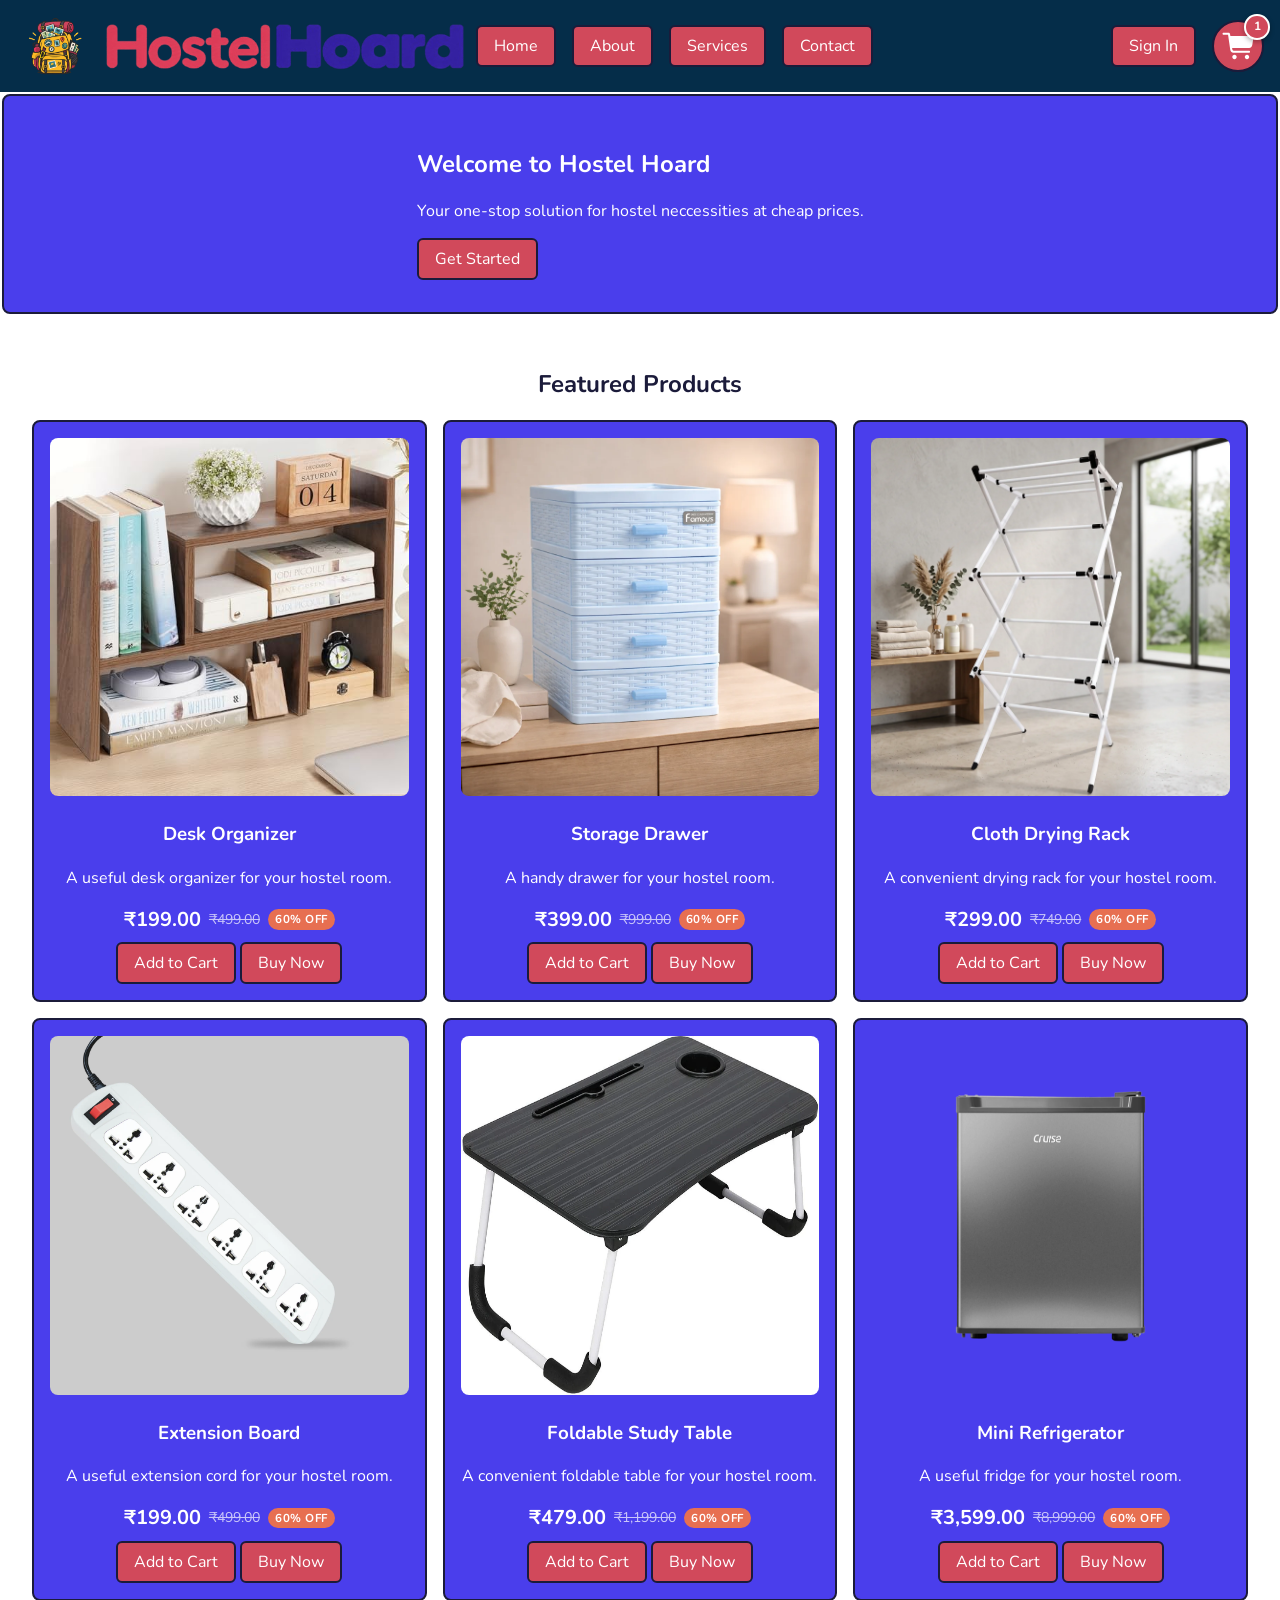
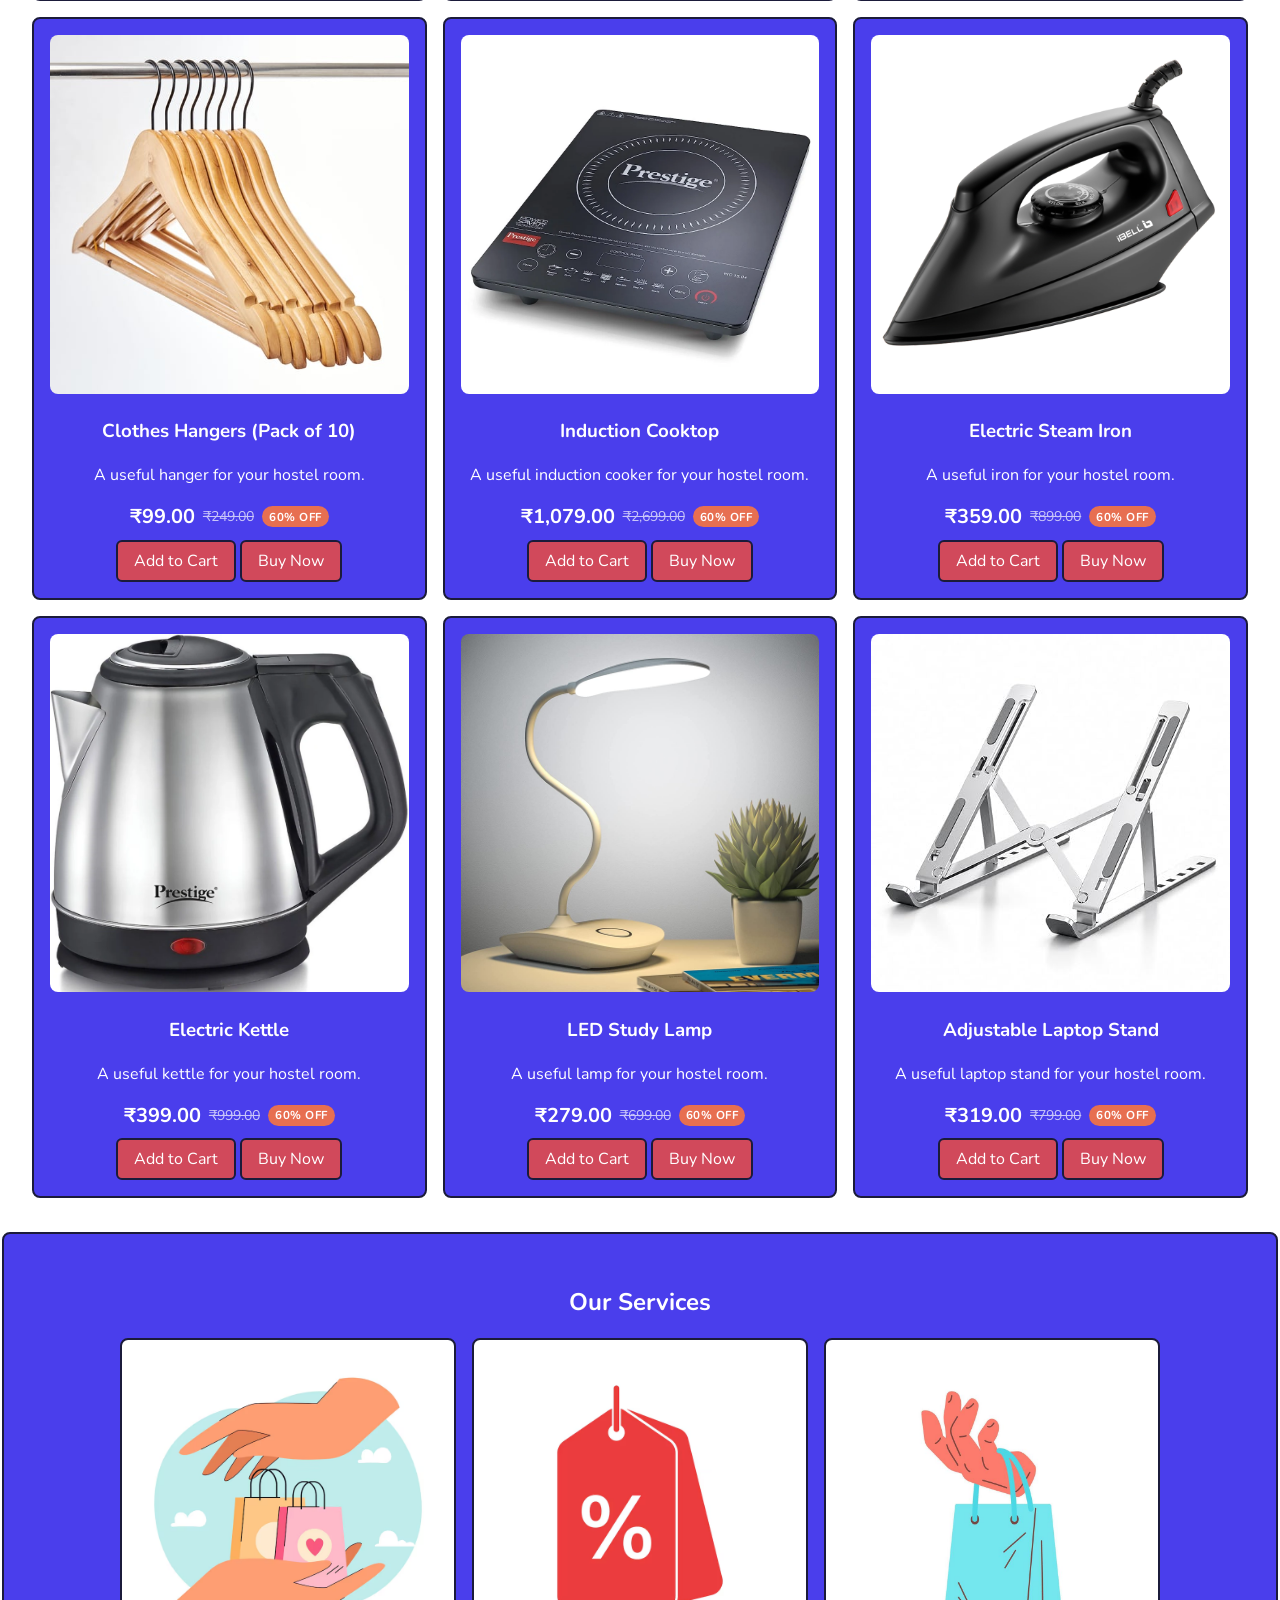
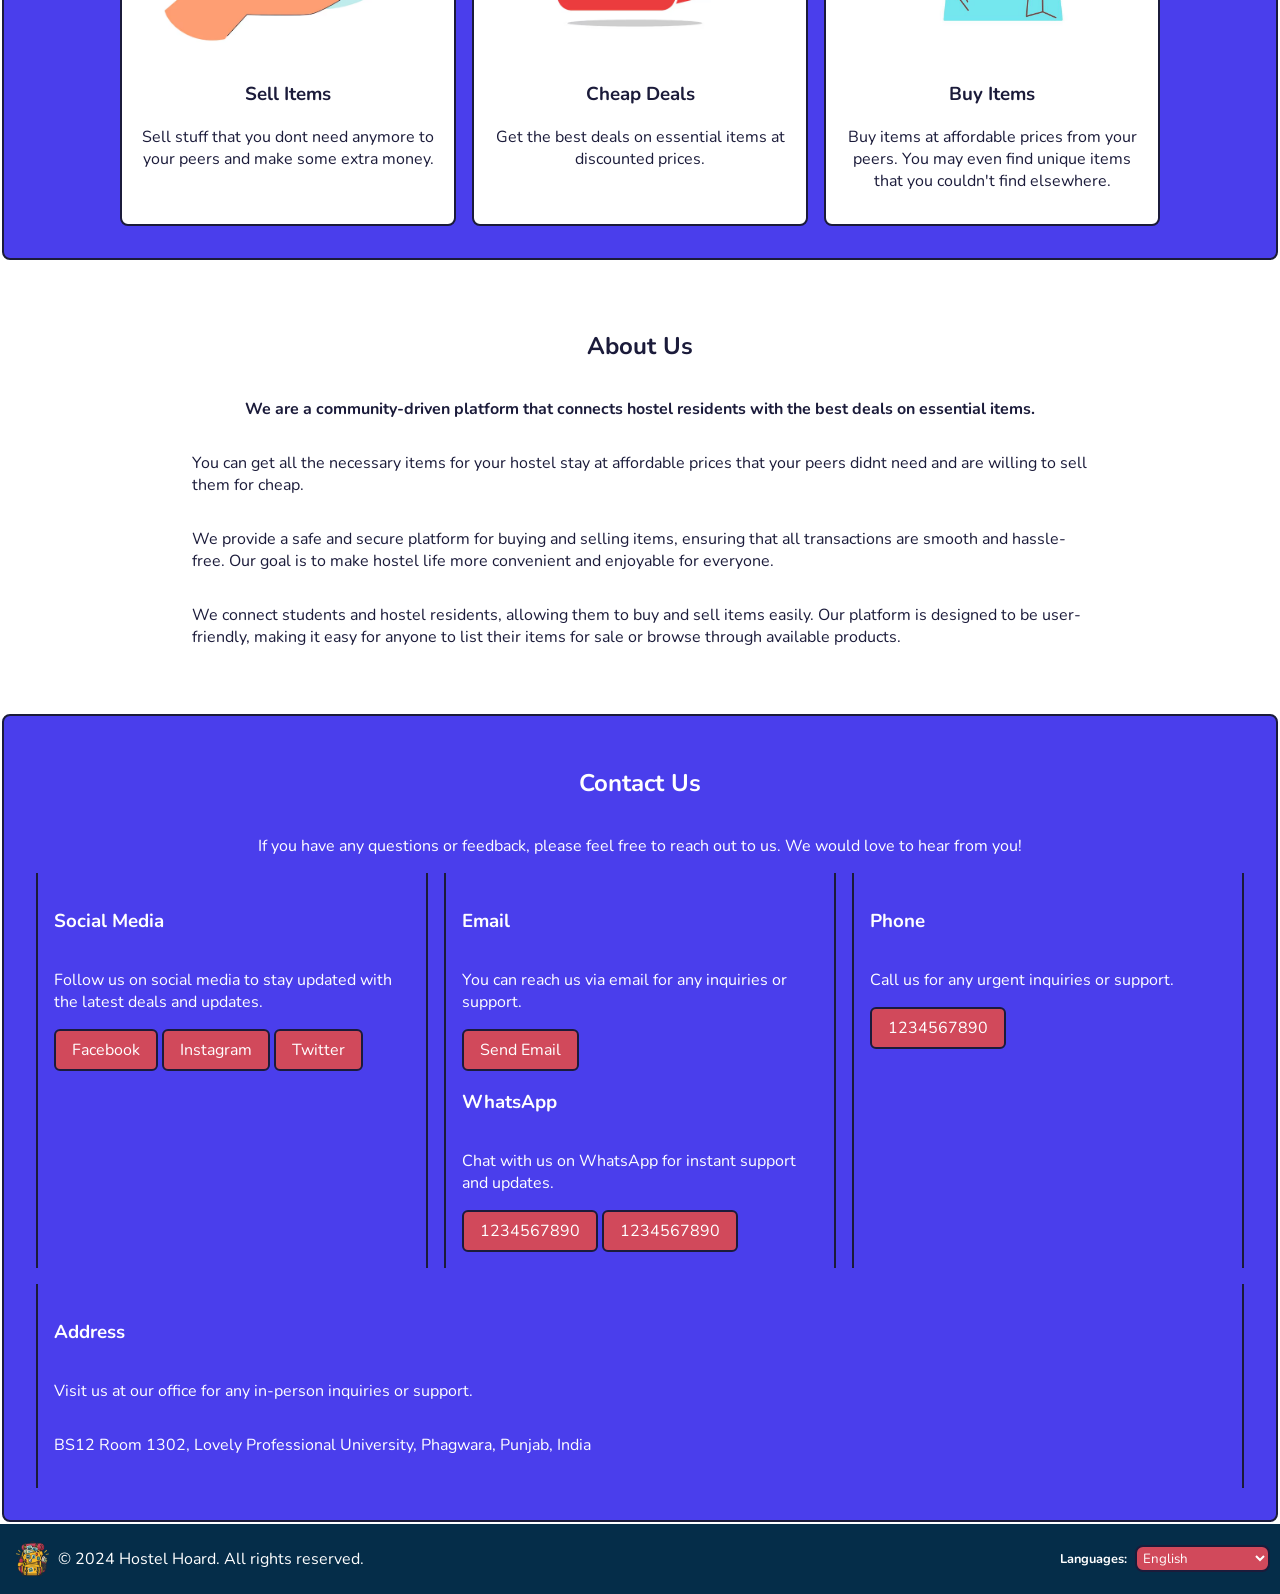
==== index.html @ 4ddfd03c "Rename main.html to index.html and update references" ====
<!DOCTYPE html>
<html lang="en">

<head>
    <meta charset="UTF-8">
    <meta name="viewport" content="width=device-width, initial-scale=1.0">
    <title>Hostel Hoard</title>
    <link rel="stylesheet" href="style.css">
    <link rel="icon" type="image/x-icon" href="favicon.ico?v=2">
    <link rel="shortcut icon" type="image/x-icon" href="favicon.ico?v=2">
    <link rel="icon" type="image/png" sizes="64x64" href="images/favicon.png?v=2">
    <link rel="icon" type="image/png" href="images/logo.png?v=2">
    <script src="script.js" defer></script>
    <link rel="preconnect" href="https://fonts.googleapis.com">
    <link rel="preconnect" href="https://fonts.gstatic.com" crossorigin>
    <link
        href="https://fonts.googleapis.com/css2?family=Fredoka:wght@300..700&family=Nunito:ital,wght@0,200..1000;1,200..1000&display=swap"
        rel="stylesheet">

</head>

<body>
    <a href="#main-content" class="skip-link">Skip to main content</a>
    <header role="banner">
        <nav class="navbar" aria-label="Main Navigation">
            <div class="logo">
                <img id="logo-img" src="images/logo.png" alt="Hostel Hoard Logo">
                <img id="logo-name" src="images/logo-name2.png" alt="Hostel Hoard">
            </div>
            <ul class="nav-links">
                <li><a href="#home" data-i18n="nav_home">Home</a></li>
                <li><a href="#about" data-i18n="nav_about">About</a></li>
                <li><a href="#services" data-i18n="nav_services">Services</a></li>
                <li><a href="#contact" data-i18n="nav_contact">Contact</a></li>
            </ul>
            <div class="nav-buttons">
                <a href="signin.html" class="btn" id="sign-in-btn" role="button" data-i18n="sign_in">Sign In</a>
                <div class="cart-wrapper" id="cart-wrapper">
                    <a href="#" class="btn" id="cart-btn" role="button" aria-label="Open Shopping Cart" aria-haspopup="dialog" aria-expanded="false">
                        <img id="cart1" class="cart-image" src="images/cart.svg" alt="cart">
                    </a>
                    <span class="cart-badge" id="cart-badge" aria-live="polite">0</span>
                    <div class="cart-dropdown" id="cart-dropdown" role="dialog" aria-label="Shopping Cart" aria-modal="false">
                        <div class="cart-dropdown-header">
                            <div class="cart-header-title">
                                <span>🛒</span>
                                <h3 data-i18n="your_cart">Your Cart</h3>
                                <span class="cart-count-pill" id="cart-count-pill">0 items</span>
                            </div>
                            <button type="button" class="cart-close-btn" id="cart-close-btn" aria-label="Close cart">&times;</button>
                        </div>
                        <div class="cart-dropdown-body" id="cart-dropdown-body">
                            <!-- Items inserted dynamically by script.js -->
                        </div>
                        <div class="cart-dropdown-footer" id="cart-dropdown-footer">
                            <div class="cart-subtotal-row">
                                <span>Subtotal:</span>
                                <span class="cart-subtotal-amount" id="cart-subtotal">&#8377;0.00</span>
                            </div>
                            <div class="cart-dropdown-actions">
                                <button type="button" class="cart-action-btn cart-checkout-btn" id="cart-checkout-btn" data-i18n="checkout">Checkout</button>
                                <button type="button" class="cart-action-btn cart-clear-btn" id="cart-clear-btn" data-i18n="clear_cart">Clear Cart</button>
                            </div>
                        </div>
                    </div>
                </div>
                <a href="#" class="btn" id="burger-btn" role="button" aria-label="Toggle navigation menu" aria-expanded="false" aria-controls="mobile-menu"><img src="images/hamburger-menu.svg"
                        alt="menu"></a>
            </div>
        </nav>
        <div class="mobile-menu" id="mobile-menu" aria-hidden="true">
            <ul class="mobile-nav-links">
                <li><a href="#home" class="btn" data-i18n="nav_home">Home</a></li>
                <li><a href="#about" class="btn" data-i18n="nav_about">About</a></li>
                <li><a href="#services" class="btn" data-i18n="nav_services">Services</a></li>
                <li><a href="#contact" class="btn" data-i18n="nav_contact">Contact</a></li>
            </ul>
            <img class="mobile-menu-logo" id="mobile-menu-logo" src="images/logo-name.png" alt="Hostel Hoard">
        </div>
    </header>
    <div class="menu-backdrop" id="menu-backdrop" aria-hidden="true"></div>
    <main id="main-content">
    <section class="home" id="home">
        <div class="home-content">
            <h1 data-i18n="hero_title">Welcome to Hostel Hoard</h1>
            <p data-i18n="hero_desc">Your one-stop solution for hostel neccessities at cheap prices.</p>
            <a href="#products" class="btn" role="button" data-i18n="get_started">Get Started</a>
        </div>
    </section>
    <section class="products" id="products">
        <h2 data-i18n="featured_products">Featured Products</h2>
        <div class="product-cards">
            <div class="card">
                <div class="product-condition">
                    <div class="condition-rating">
                        <span>★</span>
                        <span>★</span>
                        <span>★</span>
                        <span>★</span>
                        <span>★</span>
                    </div>
                    <p class="condition-label">Product Condition</p>
                </div>
                <img src="images/desk-organizer.jpg" alt="Desk Organizer">
                <h3 class="product-name">Desk Organizer</h3>
                <p class="product-description truncate">A useful desk organizer for your hostel room.</p>
                <p class="price"><span class="resale-price">&#8377;199.00</span> <span class="original-price">&#8377;499.00</span> <span class="discount-badge">60% OFF</span></p>
                <a href="#" class="btn" role="button">Add to Cart</a>
                <a href="#" class="btn" role="button">Buy Now</a>
            </div>
            <div class="card">
                <div class="product-condition">
                    <div class="condition-rating">
                        <span>★</span>
                        <span>★</span>
                        <span>★</span>
                        <span>★</span>
                        <span>★</span>
                    </div>
                    <p class="condition-label">Product Condition</p>
                </div>
                <img src="images/drawer.webp" alt="Storage Drawer">
                <h3 class="product-name">Storage Drawer</h3>
                <p class="product-description truncate">A handy drawer for your hostel room.</p>
                <p class="price"><span class="resale-price">&#8377;399.00</span> <span class="original-price">&#8377;999.00</span> <span class="discount-badge">60% OFF</span></p>
                <a href="#" class="btn" role="button">Add to Cart</a>
                <a href="#" class="btn" role="button">Buy Now</a>
            </div>
            <div class="card">
                <div class="product-condition">
                    <div class="condition-rating">
                        <span>★</span>
                        <span>★</span>
                        <span>★</span>
                        <span>★</span>
                        <span>★</span>
                    </div>
                    <p class="condition-label">Product Condition</p>
                </div>
                <img src="images/drying-rack.webp" alt="Cloth Drying Rack">
                <h3 class="product-name">Cloth Drying Rack</h3>
                <p class="product-description truncate">A convenient drying rack for your hostel room.</p>
                <p class="price"><span class="resale-price">&#8377;299.00</span> <span class="original-price">&#8377;749.00</span> <span class="discount-badge">60% OFF</span></p>
                <a href="#" class="btn" role="button">Add to Cart</a>
                <a href="#" class="btn" role="button">Buy Now</a>
            </div>
            <div class="card">
                <div class="product-condition">
                    <div class="condition-rating">
                        <span>★</span>
                        <span>★</span>
                        <span>★</span>
                        <span>★</span>
                        <span>★</span>
                    </div>
                    <p class="condition-label">Product Condition</p>
                </div>
                <img src="images/extension.webp" alt="Extension Board">
                <h3 class="product-name">Extension Board</h3>
                <p class="product-description truncate">A useful extension cord for your hostel room.</p>
                <p class="price"><span class="resale-price">&#8377;199.00</span> <span class="original-price">&#8377;499.00</span> <span class="discount-badge">60% OFF</span></p>
                <a href="#" class="btn" role="button">Add to Cart</a>
                <a href="#" class="btn" role="button">Buy Now</a>
            </div>
            <div class="card">
                <div class="product-condition">
                    <div class="condition-rating">
                        <span>★</span>
                        <span>★</span>
                        <span>★</span>
                        <span>★</span>
                        <span>★</span>
                    </div>
                    <p class="condition-label">Product Condition</p>
                </div>
                <img src="images/foldable-table.webp" alt="Foldable Study Table">
                <h3 class="product-name">Foldable Study Table</h3>
                <p class="product-description truncate">A convenient foldable table for your hostel room.</p>
                <p class="price"><span class="resale-price">&#8377;479.00</span> <span class="original-price">&#8377;1,199.00</span> <span class="discount-badge">60% OFF</span></p>
                <a href="#" class="btn" role="button">Add to Cart</a>
                <a href="#" class="btn" role="button">Buy Now</a>
            </div>
            <div class="card">
                <div class="product-condition">
                    <div class="condition-rating">
                        <span>★</span>
                        <span>★</span>
                        <span>★</span>
                        <span>★</span>
                        <span>★</span>
                    </div>
                    <p class="condition-label">Product Condition</p>
                </div>
                <img src="images/fridge.webp" alt="Mini Refrigerator">
                <h3 class="product-name">Mini Refrigerator</h3>
                <p class="product-description truncate">A useful fridge for your hostel room.</p>
                <p class="price"><span class="resale-price">&#8377;3,599.00</span> <span class="original-price">&#8377;8,999.00</span> <span class="discount-badge">60% OFF</span></p>
                <a href="#" class="btn" role="button">Add to Cart</a>
                <a href="#" class="btn" role="button">Buy Now</a>
            </div>
            <div class="card">
                <div class="product-condition">
                    <div class="condition-rating">
                        <span>★</span>
                        <span>★</span>
                        <span>★</span>
                        <span>★</span>
                        <span>★</span>
                    </div>
                    <p class="condition-label">Product Condition</p>
                </div>
                <img src="images/hanger.jpg" alt="Clothes Hangers">
                <h3 class="product-name">Clothes Hangers (Pack of 10)</h3>
                <p class="product-description truncate">A useful hanger for your hostel room.</p>
                <p class="price"><span class="resale-price">&#8377;99.00</span> <span class="original-price">&#8377;249.00</span> <span class="discount-badge">60% OFF</span></p>
                <a href="#" class="btn" role="button">Add to Cart</a>
                <a href="#" class="btn" role="button">Buy Now</a>
            </div>
            <div class="card">
                <div class="product-condition">
                    <div class="condition-rating">
                        <span>★</span>
                        <span>★</span>
                        <span>★</span>
                        <span>★</span>
                        <span>★</span>
                    </div>
                    <p class="condition-label">Product Condition</p>
                </div>
                <img src="images/induction.webp" alt="Induction Cooktop">
                <h3 class="product-name">Induction Cooktop</h3>
                <p class="product-description truncate">A useful induction cooker for your hostel room.</p>
                <p class="price"><span class="resale-price">&#8377;1,079.00</span> <span class="original-price">&#8377;2,699.00</span> <span class="discount-badge">60% OFF</span></p>
                <a href="#" class="btn" role="button">Add to Cart</a>
                <a href="#" class="btn" role="button">Buy Now</a>
            </div>
            <div class="card">
                <div class="product-condition">
                    <div class="condition-rating">
                        <span>★</span>
                        <span>★</span>
                        <span>★</span>
                        <span>★</span>
                        <span>★</span>
                    </div>
                    <p class="condition-label">Product Condition</p>
                </div>
                <img src="images/iron.jpg" alt="Electric Steam Iron">
                <h3 class="product-name">Electric Steam Iron</h3>
                <p class="product-description truncate">A useful iron for your hostel room.</p>
                <p class="price"><span class="resale-price">&#8377;359.00</span> <span class="original-price">&#8377;899.00</span> <span class="discount-badge">60% OFF</span></p>
                <a href="#" class="btn" role="button">Add to Cart</a>
                <a href="#" class="btn" role="button">Buy Now</a>
            </div>
            <div class="card">
                <div class="product-condition">
                    <div class="condition-rating">
                        <span>★</span>
                        <span>★</span>
                        <span>★</span>
                        <span>★</span>
                        <span>★</span>
                    </div>
                    <p class="condition-label">Product Condition</p>
                </div>
                <img src="images/kettle.webp" alt="Electric Kettle">
                <h3 class="product-name">Electric Kettle</h3>
                <p class="product-description truncate">A useful kettle for your hostel room.</p>
                <p class="price"><span class="resale-price">&#8377;399.00</span> <span class="original-price">&#8377;999.00</span> <span class="discount-badge">60% OFF</span></p>
                <a href="#" class="btn" role="button">Add to Cart</a>
                <a href="#" class="btn" role="button">Buy Now</a>
            </div>
            <div class="card">
                <div class="product-condition">
                    <div class="condition-rating">
                        <span>★</span>
                        <span>★</span>
                        <span>★</span>
                        <span>★</span>
                        <span>★</span>
                    </div>
                    <p class="condition-label">Product Condition</p>
                </div>
                <img src="images/lamp.jpg" alt="LED Study Lamp">
                <h3 class="product-name">LED Study Lamp</h3>
                <p class="product-description truncate">A useful lamp for your hostel room.</p>
                <p class="price"><span class="resale-price">&#8377;279.00</span> <span class="original-price">&#8377;699.00</span> <span class="discount-badge">60% OFF</span></p>
                <a href="#" class="btn" role="button">Add to Cart</a>
                <a href="#" class="btn" role="button">Buy Now</a>
            </div>
            <div class="card">
                <div class="product-condition">
                    <div class="condition-rating">
                        <span>★</span>
                        <span>★</span>
                        <span>★</span>
                        <span>★</span>
                        <span>★</span>
                    </div>
                    <p class="condition-label">Product Condition</p>
                </div>
                <img src="images/laptop-stand.jpg" alt="Adjustable Laptop Stand">
                <h3 class="product-name">Adjustable Laptop Stand</h3>
                <p class="product-description truncate">A useful laptop stand for your hostel room.</p>
                <p class="price"><span class="resale-price">&#8377;319.00</span> <span class="original-price">&#8377;799.00</span> <span class="discount-badge">60% OFF</span></p>
                <a href="#" class="btn" role="button">Add to Cart</a>
                <a href="#" class="btn" role="button">Buy Now</a>
            </div>
        </div>
    </section>
    <section class="services" id="services">
        <h2 data-i18n="services">Our Services</h2>
        <div class="service-cards">
            <div class="card">
                <img src="images/sell.avif" alt="Sell items">
                <h3>Sell Items</h3>
                <p>Sell stuff that you dont need anymore to your peers and make some extra money.</p>
            </div>
            <div class="card">
                <img src="images/discount.avif" alt="Discounted deals">
                <h3>Cheap Deals</h3>
                <p>Get the best deals on essential items at discounted prices.</p>
            </div>
            <div class="card">
                <img src="images/buy.jpg" alt="Buy items">
                <h3>Buy Items</h3>
                <p>Buy items at affordable prices from your peers. You may even find unique items that you couldn't find
                    elsewhere.</p>
            </div>
        </div>
    </section>
    <section class="about" id="about">
        <h2 data-i18n="about_us">About Us</h2>
        <p>We are a community-driven platform that connects hostel residents with the best deals on essential items.</p>
        <p>You can get all the necessary items for your hostel stay at affordable prices that your peers didnt need and
            are willing to sell them for cheap.</p>
        <p>
            We provide a safe and secure platform for buying and selling items, ensuring that all transactions are
            smooth and hassle-free. Our goal is to make hostel life more convenient and enjoyable for everyone.
        </p>
        <p>
            We connect students and hostel residents, allowing them to buy and sell items easily. Our platform is
            designed to be user-friendly, making it easy for anyone to list their items for sale or browse through
            available products.
        </p>
    </section>

    <section class="contact" id="contact">
        <h2 data-i18n="contact_us">Contact Us</h2>
        <p>If you have any questions or feedback, please feel free to reach out to us. We would love to hear from you!
        </p>
        <div class="contact-info">
            <div class="contact-card" id="social-media">
                <h3>Social Media</h3>
                <p>Follow us on social media to stay updated with the latest deals and updates.</p>
                <div>
                    <a href="#" class="btn" role="button" aria-label="Visit Facebook">Facebook</a>
                    <a href="#" class="btn" role="button" aria-label="Visit Instagram">Instagram</a>
                    <a href="#" class="btn" role="button" aria-label="Visit Twitter">Twitter</a>
                </div>

            </div>
            <div class="contact-card" id="email-whatsapp">
                <h3>Email</h3>
                <p>You can reach us via email for any inquiries or support.</p>
                <div>
                    <a href="mailto:info@hostelhoard.com" class="btn" role="button" aria-label="Send email to info@hostelhoard.com">Send Email</a>
                </div>

                <h3>WhatsApp</h3>
                <p>Chat with us on WhatsApp for instant support and updates.</p>
                <div>
                    <a href="https://wa.me/1234567890" class="btn" role="button" aria-label="WhatsApp contact 1">1234567890</a>
                    <a href="https://wa.me/1234567890" class="btn" role="button" aria-label="WhatsApp contact 2">1234567890</a>
                </div>

            </div>
            <div class="contact-card" id="phone">
                <h3>Phone</h3>
                <p>Call us for any urgent inquiries or support.</p>
                <div>
                    <a href="tel:1234567890" class="btn" role="button" aria-label="Call 1234567890">1234567890</a>
                </div>

            </div>
            <div class="contact-card" id="address">
                <h3 data-i18n="address">Address</h3>
                <p>Visit us at our office for any in-person inquiries or support.</p>
                <p>BS12 Room 1302, Lovely Professional University, Phagwara, Punjab, India</p>
            </div>
        </div>

    </section>
    </main>
    <footer role="contentinfo">
        <div class="logo">
            <img id="logo-img" src="images/logo.png" alt="Hostel Hoard Logo">
        </div>
        <p data-i18n="rights_reserved">&copy; 2024 Hostel Hoard. All rights reserved.</p>
        <div class="language-selector">
            <label for="lang-select" class="language-lable" data-i18n="lang_label">Languages:</label>
            <select id="lang-select" class="language-selector" aria-label="Select Language" onchange="changeLanguage(this.value)">
                <option value="en" selected>English</option>
                <option value="es">Español (Spanish)</option>
                <option value="fr">Français (French)</option>
                <option value="de">Deutsch (German)</option>
                <option value="hi">हिन्दी (Hindi)</option>
                <option value="zh">中文 (Chinese)</option>
                <option value="ar">العربية (Arabic)</option>
            </select>
        </div>
    </footer>
</body>

</html>
---- style.css ----
:root {
    --primary-color: #052D49;
    --secondary-color: #4a3eec;
    --success-color: #3624a8;
    --danger-color: #D1495B;
    --danger-hover-color: #bc2552;
    --warning-color: #F4A261;
    --info-color: #FFFFFF;
    --light-color: #FFFFFF;
    --text-hover-color: rgb(236, 198, 198);
    --dark-color: #1B1B3A;
    /*     --info-color: #FFF4D6; */
}

* {
    font-family: 'Nunito', 'Fredoka', Arial, sans-serif;
}

html {
    scroll-behavior: smooth;
    scroll-padding-top: 85px;
}

html,
body {
    margin: 0;
    padding: 0;
    font-family: Arial, sans-serif;
    background-color: var(--light-color);
    color: var(--dark-color);
    box-sizing: border-box;
}

header {
    display: flex;
    flex-direction: column;
    background-color: var(--primary-color);
    color: var(--dark-color);
    padding: 1rem;
    text-align: center;
    position: sticky;
    top: 0;
    z-index: 500;
}

.mobile-menu {
    position: absolute;
    top: 100%;
    left: 0;
    width: 100%;
    box-sizing: border-box;
    display: flex;
    flex-direction: column;
    align-items: center;
    justify-content: center;
    background-color: var(--primary-color);
    color: var(--light-color);
    padding: 0 1.5rem;
    max-height: 0;
    opacity: 0;
    visibility: hidden;
    overflow: hidden;
    box-shadow: 0 16px 32px rgba(0, 0, 0, 0.45);
    border-bottom: 3px solid var(--secondary-color);
    border-top: 1px solid rgba(255, 255, 255, 0.1);
    transition: max-height 0.35s cubic-bezier(0.16, 1, 0.3, 1),
        opacity 0.3s ease,
        padding 0.3s ease,
        visibility 0.35s ease;
    z-index: 550;
}

.mobile-menu.active {
    max-height: 85vh;
    opacity: 1;
    visibility: visible;
    padding: 1.5rem 1rem 2rem 1rem;
    overflow-y: auto;
}

.mobile-menu .mobile-nav-links {
    list-style: none;
    display: flex;
    flex-direction: column;
    gap: 0.85rem;
    align-items: center;
    justify-content: center;
    margin: 0;
    padding: 0;
    width: 100%;
    max-width: 320px;
}

.mobile-nav-links li {
    width: 100%;
    margin: 0;
    opacity: 0;
    transform: translateY(-8px);
    transition: opacity 0.25s ease, transform 0.25s ease;
}

.mobile-menu.active .mobile-nav-links li {
    opacity: 1;
    transform: translateY(0);
}

.mobile-menu.active .mobile-nav-links li:nth-child(1) {
    transition-delay: 0.05s;
}

.mobile-menu.active .mobile-nav-links li:nth-child(2) {
    transition-delay: 0.10s;
}

.mobile-menu.active .mobile-nav-links li:nth-child(3) {
    transition-delay: 0.15s;
}

.mobile-menu.active .mobile-nav-links li:nth-child(4) {
    transition-delay: 0.20s;
}

.mobile-nav-links .btn {
    display: block;
    width: 100%;
    text-align: center;
    font-size: 1.1rem;
    font-weight: 700;
    padding: 0.75rem 1rem;
    border-radius: 8px;
    box-sizing: border-box;
    box-shadow: 0 4px 10px rgba(0, 0, 0, 0.2);
    letter-spacing: 0.5px;
}

.mobile-nav-links .btn:hover,
.mobile-nav-links .btn:active {
    transform: scale(1.02);
    background-color: var(--danger-hover-color);
}

.mobile-menu .mobile-menu-logo,
.mobile-menu #mobile-logo-name {
    width: 14rem;
    max-width: 75%;
    height: auto;
    margin-top: 1.25rem;
    filter: drop-shadow(0 4px 8px rgba(0, 0, 0, 0.4));
    transition: transform 0.3s ease;
}

.mobile-menu .mobile-menu-logo:hover,
.mobile-menu #mobile-logo-name:hover {
    transform: scale(1.05);
}

.menu-backdrop {
    position: fixed;
    top: 0;
    left: 0;
    width: 100vw;
    height: 100vh;
    background-color: rgba(0, 0, 0, 0.5);
    backdrop-filter: blur(2px);
    -webkit-backdrop-filter: blur(2px);
    opacity: 0;
    visibility: hidden;
    transition: opacity 0.3s ease, visibility 0.3s ease;
    z-index: 490;
}

.menu-backdrop.active {
    opacity: 1;
    visibility: visible;
}

@media screen and (min-width: 1101px) {

    .mobile-menu,
    .menu-backdrop {
        display: none !important;
    }
}

.navbar {
    display: flex;
    justify-content: space-between;
    align-items: center;
    height: 60px;
}

.nav-links {
    flex: 1;
    list-style: none;
    display: flex;
    gap: 1rem;
    align-items: center;
    justify-content: center;
    margin: 0;
    padding: 0;
}

.nav-buttons {
    flex: 1;
    display: flex;
    gap: 1rem;
    align-items: center;
    justify-content: flex-end;
}

#cart-btn,
#profile-btn {
    display: flex;
    align-items: center;
    justify-content: center;
    padding: 0.5rem;
    border-radius: 50%;
    aspect-ratio: 1/1;
    overflow: hidden;
    position: relative;
}

#profile-btn:hover #profile-img {
    animation: profile-animation 1.5s cubic-bezier(1, -0.01, 0.75, 0.99);
}

#profile-btn:hover #profile-gif {
    animation: profile-animation-gif 1.5s cubic-bezier(1, -0.01, 0.75, 0.99);
}

#burger-btn {
    display: none;
}

#profile-gif {
    height: 1.2rem;
    aspect-ratio: 1/1;
    position: absolute;
    top: 21%;
    z-index: -1;
}


#cart-btn .cart-image,
#profile-btn #profile-img {
    height: 2rem;
    aspect-ratio: 1/1;
    filter: invert(97%) sepia(3%) saturate(12%) hue-rotate(54deg) brightness(103%) contrast(103%);

}

#cart-btn:hover .cart-image {
    animation: cart-speed 0.3s linear;

}

.logo {
    display: flex;
    align-items: center;
    flex: 1;
    height: 100%;
    justify-content: flex-start;
}

.logo img {
    width: auto;
    height: 100%;

}

#logo-name:hover,
#logo-img:hover {
    transform: scale(0.9);
    transition: transform 0.3s ease;
}

#logo-name:active,
#logo-img:active {
    border: 2px solid var(--dark-color);
    border-radius: 8px;
}

.nav-links a,
.btn {
    display: inline-block;
    text-decoration: none;
    color: var(--light-color);
    padding: 0.5rem 1rem;
    border-radius: 6px;
    border: 2px solid var(--dark-color);
    background-color: var(--danger-color);
    transition: transform 0.3s ease, background-color 0.3s ease;
}

.nav-links a:hover,
.btn:hover {
    background-color: var(--danger-hover-color);
    color: white;
    transform: scale(1.1);
    transition: transform 0.3s ease, background-color 0.3s ease;
}


section {
    display: flex;
    flex-direction: column;
    align-items: center;
    justify-content: center;
    padding: 2rem;
    background-color: var(--light-color);
}

section:nth-child(odd) {
    background-color: var(--secondary-color);
    margin: 2px;
    border-radius: 8px;
    border: 2px solid var(--dark-color);
}

section:nth-child(odd)>h1,
section:nth-child(odd)>h2,
section:nth-child(odd)>h3,
section:nth-child(odd)>h4,
section:nth-child(odd)>h5,
section:nth-child(odd)>h6 {
    color: var(--light-color);

}

section:nth-child(odd)>p {
    color: var(--info-color);
}

.home-content h1,
.home-content p {
    color: var(--info-color);
}

.home-content .btn {
    background-color: var(--danger-color);
    color: var(--info-color);
    border: 2px solid var(--dark-color);
}

.home-content .btn:hover {
    background-color: var(--danger-hover-color);
    color: rgb(236, 198, 198);
    transform: scale(0.9);
    transition: transform 0.3s ease;
}

.card {
    background-color: var(--light-color);
    border: 2px solid var(--dark-color);
    border-radius: 8px;
    padding: 1rem;
    text-align: center;
    transition: transform 0.3s ease;
    text-overflow: ellipsis;
    overflow: hidden;
}

.card:hover {
    transform: scale(1.05);
    overflow: visible;
    z-index: 200;
}

.card img {
    width: 100%;
    height: auto;
    aspect-ratio: 1/1;
    border-radius: 8px;
}

.truncate {
    display: -webkit-box;
    -webkit-line-clamp: 2;
    line-clamp: 2;
    -webkit-box-orient: vertical;
    overflow: hidden;
    line-height: 1.5em;
    max-height: calc(2 * 1.5em);
}

.product-name {
    text-overflow: ellipsis;
    overflow: hidden;
    text-wrap: nowrap;
}

.price {
    display: flex;
    align-items: center;
    justify-content: center;
    gap: 0.5rem;
    margin: 0.6rem 0;
    flex-wrap: wrap;
}

.resale-price {
    font-size: 1.25rem;
    font-weight: 700;
    color: inherit;
}

.original-price {
    font-size: 0.88rem;
    text-decoration: line-through;
    opacity: 0.7;
    color: inherit;
}

.discount-badge {
    background-color: #2a9d8f;
    color: #ffffff;
    font-size: 0.72rem;
    font-weight: 700;
    padding: 0.15rem 0.45rem;
    border-radius: 999px;
    letter-spacing: 0.5px;
    display: inline-block;
}

section:nth-child(even) .card .discount-badge {
    background-color: #e76f51;
    color: #ffffff;
}

.product-condition {
    display: none;
    flex-direction: column;
    align-items: center;
    justify-content: center;
    position: absolute;
    top: 0;
    z-index: -100;
    background-color: var(--secondary-color);
    width: 90%;
    padding: 0.8rem 0;
    border-radius: 8px;
    border: 2px solid var(--dark-color);
    margin: 0 auto;
}

.card:hover .product-condition {
    display: flex;
    box-shadow: 0px 0px 20px 5px white;
    top: -20%;
    z-index: 100;
    overflow: visible;
    transition: top 0.3s ease-in-out, z-index 0.3s ease-in-out;
}

.condition-rating {
    display: flex;
    gap: 0.2rem;
    width: 80%;
    text-align: center;
    background-color: var(--light-color);
    border-radius: 8px;
    border: 2px solid var(--dark-color);
    align-items: center;
    justify-content: center;
}

.condition-rating span {
    font-size: 1.2rem;
    color: var(--dark-color);
}

.condition-label {
    font-size: 0.8rem;
    color: var(--light-color);
    font-weight: bold;
}

section:nth-child(even) .card {
    background-color: var(--secondary-color);
    color: var(--info-color);
}

section:nth-child(odd) .card {
    background-color: var(--light-color);
    color: var(--dark-color);
}

section:nth-child(even) .btn {
    background-color: var(--danger-color);
    color: var(--info-color);
    border: 2px solid var(--dark-color);
}

section:nth-child(even) .btn:hover {
    background-color: var(--danger-hover-color);
    color: var(--text-hover-color);
    transform: scale(0.9);
    transition: transform 0.3s ease;
}

.product-cards {
    display: grid;
    grid-template-columns: repeat(auto-fit, minmax(300px, 1fr));
    gap: 1rem;
    width: 100%;
}

.service-cards {
    display: flex;
    flex-wrap: wrap;
    gap: 1rem;
}

.service-cards .card {
    flex: 1 1 200px;
    max-width: 300px;
}

.about {
    padding: 3rem 15vw;
    text-align: left;
    align-items: flex-start;
    justify-content: flex-start;
}

.about h2 {
    align-self: center;
}

.about p:nth-child(2) {
    align-self: center;
    font-weight: bold;
}

.contact-info {
    display: flex;
    flex-wrap: wrap;

    gap: 1rem;
    justify-content: center;
}

.contact-card {
    text-wrap: wrap;
    display: flex;
    flex-direction: column;
    flex: 1 1 300px;
    min-width: 300px;
    max-width: 100%;
    border-left: 2px solid var(--dark-color);
    border-right: 2px solid var(--dark-color);
    padding: 1rem;
}

.contact-card {
    color: var(--info-color);
}

.contact-card .btn {
    background-color: var(--danger-color);
    color: var(--info-color);
    border: 2px solid var(--dark-color);
}

.contact-card .btn:hover {
    background-color: var(--danger-hover-color);
    color: var(--text-hover-color);
    transform: scale(0.9);
    transition: transform 0.3s ease;
}

footer {
    display: flex;
    background-color: var(--primary-color);
    color: var(--info-color);
    padding: 0.5rem;
    text-align: center;
    align-items: center;
}

footer .logo {
    display: flex;
    align-items: center;
    justify-content: center;
    flex: 0 0 50px;
}

footer p {
    margin-right: auto;
}

footer .logo img {
    flex: 0 0 50px;
    width: 50px;
    height: auto;
}

.language-selector {

    display: flex;
    align-items: center;
    justify-content: center;
    border-radius: 10px;
    padding: 0.1rem;
    gap: 0.5rem;
    justify-self: end;
}

.language-selector select {
    background-color: var(--danger-color);
    color: var(--info-color);
    padding: 0.1rem;
    border-radius: 8px;
    border: 2px solid var(--dark-color);
}

.language-selector select:hover {
    background-color: var(--danger-hover-color);
}

.language-lable {
    font-size: 0.8rem;
    color: var(--info-color);
    font-weight: bold;
    justify-self: end;
}

/* authentication page */
.authentication-page {
    background-color: var(--primary-color);
    display: flex;
    height: 100dvh;
    width: 100%;
    justify-content: center;
    align-items: center;
}

.logo-display {
    box-sizing: border-box;
    display: flex;
    flex-direction: column;
    align-items: center;
    justify-content: center;
    padding: 2rem;
    margin: 2rem;
    flex: 1 1 200px;
}

.logo-display img:nth-child(1) {
    width: 80%;
    height: auto;
}

.logo-display img:nth-child(2) {
    width: 70%;
    height: auto;
}

.mascot-display {
    display: flex;
    position: relative;
    align-items: center;
    justify-content: center;
    padding: 1rem;
    margin: 1rem;
    flex: 1 1 200px;
    box-sizing: border-box;
}

.mascot-display #mascot {
    width: 80%;
    height: auto;
}

.mascot-eye {
    position: absolute;
    width: 6%;
    height: auto;
    z-index: 1000;
}

#left-eye {
    top: 33%;
    left: 41%;
}

#right-eye {
    top: 33%;
    right: 41%;
}

.authentication-menu {
    display: flex;
    box-sizing: border-box;
    flex-direction: column;
    align-items: center;
    justify-content: center;
    padding: 4rem 2rem;
    background-color: var(--light-color);
    z-index: 1000;
    transition: all 0.3s ease-in-out;
    flex: 1 1 200px;
    height: 70dvh;
    border-radius: 8px;
    border: 2px solid var(--dark-color);

}

.authentication {
    display: flex;
    flex-direction: column;
    background-color: var(--secondary-color);
    margin: 0.7rem;
    border-radius: 8px;
    align-items: center;
    width: 90%;
    padding: 0.7rem 1.2rem;
    color: white;
    flex: 1 1 80%;
}

.authentication form {
    width: 90%;
}

.authentication label,
.authentication input {
    display: block;
    width: 100%;
    margin: 0.7rem 0;
    border-radius: 4px;
}

.authentication input {
    height: 1.5rem;
}


.authentication button {
    margin-top: 0.5rem;
    background-color: var(--danger-color);
}



#signin {
    display: none;
}

.password-container {
    position: relative;
}

.password-container button {
    display: flex;
    align-items: center;
    justify-content: center;
    position: absolute;
    right: -8px;
    top: 61%;
    transform: translateY(-45%);
    cursor: pointer;
    padding: 0.5rem;
    border: none;
    height: 1.9rem;
    width: 2rem;
    border-radius: 4px;
    background-color: var(--danger-color);
}

.hide-password-img {
    height: 1.2rem;
    width: auto;
    filter: invert(97%) sepia(3%) saturate(12%) hue-rotate(54deg) brightness(103%) contrast(103%);
}

.password-container button:active {
    background-color: var(--dark-color);
}

.password-container button:hover {
    cursor: pointer;
    transform: translateY(-50%) scale(1.05);
    transition: transform 0.3s ease;
}

.toggle-panel {
    display: flex;
    gap: 1rem;
    width: 90%;
    align-items: flex-start;
    justify-content: space-between;
    position: relative;

}

.toggle-btn {
    padding: 0.5rem 0.5rem;

    box-sizing: border-box;
    position: absolute;
    background-color: var(--secondary-color);
    border-radius: 0 0 10px 10px;
    border: 2px solid var(--dark-color);
    border-top: none;
    color: white;
    text-decoration: none;
    transform: translateY(-40%);
    font-size: 1.5rem;
    z-index: -1;
    cursor: pointer;
}

.toggle-btn:hover {
    background-color: var(--dark-color);
}

#signup-toggle {
    left: 0;
    background-color: var(--secondary-color);
}

#signin-toggle {
    right: 0;

}

.profile-bar {
    box-sizing: border-box;
    display: flex;
    background-color: var(--secondary-color);
    color: white;
    height: 4rem;
    align-items: center;
    padding: 0.8rem;
    gap: 1rem;
    position: relative;
}

#current-profile {
    justify-self: start;
    margin-right: auto;
    text-decoration: none;
    color: var(--info-color);
    text-overflow: ellipsis;
    text-wrap: nowrap;
    overflow: hidden;
    white-space: nowrap;
    padding: 4px 6px;
    border: 2px solid var(--dark-color);
    border-radius: 8px;
    background-color: var(--danger-color);
}

#current-profile::after {
    content: "\25bc";
    display: inline;
    display: inline-block;
    margin-left: 0.35rem;
    transition: transform 0.2s ease;
}

#current-profile:hover::after {
    animation: bounce-down 0.6s ease-in-out 2;
}

#current-profile:hover {
    background-color: var(--danger-hover-color);
}

#sign-in-btn {
    text-wrap: nowrap;
    white-space: nowrap;
}

#profile-settings {
    display: flex;
    justify-content: center;
    align-items: center;
    justify-self: end;
    aspect-ratio: 1/1;
    background-color: var(--primary-color);
    padding: 0.5rem;
    border-radius: 50%;
    border: 2px solid var(--dark-color);
    cursor: pointer;
}



#profile-settings {
    display: flex;
    justify-content: center;
    align-items: center;
    justify-self: end;
    aspect-ratio: 1/1;
    background-color: var(--primary-color);
    padding: 0.5rem;
    border-radius: 50%;
    border: 2px solid var(--dark-color);
    cursor: pointer;
}

#profile-settings:hover {
    background-color: var(--danger-hover-color);
    transform: rotate(360deg) scale(1.1);
    transition: transform 0.6s ease;
}

#profile-settings img,
#profile-notification img {
    height: 1.3rem;
    width: auto;
    filter: invert(97%) sepia(3%) saturate(12%) hue-rotate(54deg) brightness(103%) contrast(103%);
}

#profile-notification {
    display: flex;
    justify-content: center;
    align-items: center;
    justify-self: end;
    aspect-ratio: 1/1;
    background-color: var(--danger-color);
    padding: 0.5rem;
    border-radius: 50%;
    border: 2px solid var(--dark-color);
}

#profile-notification:hover {
    background-color: var(--danger-hover-color);

    animation: jingle 0.6s linear 2;

}

#profile-language {
    justify-self: end;
}

#other-profile-info {
    box-sizing: border-box;
    display: flex;
    flex-direction: column;
    gap: 0.5rem;
    align-items: center;
    justify-content: center;
    padding: 0.5rem;
    border-radius: 8px;
    border: 2px solid var(--dark-color);
    background-color: var(--secondary-color);
    width: 90%;
    max-width: 500px;
    position: fixed;
    bottom: -100%;
    left: 50%;
    transform: translateX(-50%);
    color: var(--info-color);
    text-overflow: ellipsis;
    text-wrap: nowrap;
    overflow: hidden;
    transition: bottom 0.3s ease-in-out;
    z-index: 1000;
}

.bar-spacer {
    height: 5px;
    width: 20%;
    background-color: var(--danger-color);
    border-radius: 1000px;
}

.bar-spacer:hover {

    background-color: var(--danger-hover-color);
}

.username {
    justify-self: start;
    margin-left: 0.5rem;
    font-size: 1.3rem;
}

.sign-out-btn {
    padding: 0.3rem 0.5rem;
    border-radius: 8px;
    border: 2px solid var(--dark-color);
    background-color: var(--danger-color);
    color: var(--info-color);
    text-decoration: none;
}

.sign-out-btn:hover {
    background-color: var(--danger-hover-color);
    color: var(--text-hover-color);
}

.profile-image {
    width: 70px;
    height: 70px;
    border-radius: 50%;
    aspect-ratio: 1/1;
    object-fit: cover;
    outline: 2px solid var(--dark-color);
    outline-offset: 3px;
    justify-self: start;

}

.profile-info .switch-btn,
.profile-info .edit-profile-btn {
    padding: 0.3rem 0.5rem;
    border-radius: 8px;
    border: 2px solid var(--dark-color);
    background-color: var(--danger-color);
    color: var(--info-color);
    text-decoration: none;
    justify-self: end;
    margin-left: auto;
}

.switch-btn:hover {
    background-color: var(--danger-hover-color);
    color: var(--text-hover-color);
}

.edit-profile-btn:hover {
    background-color: var(--danger-hover-color);
    color: var(--text-hover-color);
}

.profile-info {
    display: flex;
    gap: 0.5rem;
    align-items: center;

    padding: 0.8rem;
    border-radius: 8px;
    border: 2px solid var(--dark-color);
    background-color: var(--warning-color);
    width: 90%;
    max-width: 400px;
    text-overflow: ellipsis;
    text-wrap: nowrap;
    overflow: hidden;
    color: var(--info-color);
}

.other-profile-info-active {
    position: fixed;
    transition: bottom 0.3s ease-in-out;
    bottom: -5px !important;
    left: 50%;
    transform: translateX(-50%);
}

.sentinel {
    box-sizing: border-box;
    display: flex;
    flex-direction: column;
    align-items: center;
    justify-content: center;
    text-align: center;
    background-color: var(--dark-color);
    color: var(--info-color);
    padding: 100px;
    border-radius: 8px;

}

.orders-container {
    box-sizing: border-box;
    display: flex;
    flex-direction: row;
    width: 100%;
    gap: 0.5rem;
    overflow-x: auto;
    scroll-snap-type: x mandatory;
    -webkit-overflow-scrolling: touch;
    scrollbar-width: thin;
    -ms-overflow-style: -ms-autohiding-scrollbar;
    scrollbar-color: var(--dark-color) rgba(0, 0, 0, 0);

}

.orders-container::-webkit-scrollbar-thumb:hover {
    background: #335ecc;
}

.orders-container::-webkit-scrollbar-button {
    display: none;
}

.order-image {

    height: 250px;
    width: auto;
    border-radius: 8px;
    aspect-ratio: 1/1;
    object-fit: cover;
    scroll-snap-align: start;
    scroll-margin: 0 1rem;
}

.order-card {
    box-sizing: border-box;
    display: flex;
    flex-direction: column;
    gap: 0.5rem;
    align-items: center;
    justify-content: center;
    padding: 0.8rem;
    border-radius: 8px;
    border: 2px solid var(--dark-color);
    background-color: var(--warning-color);
    color: var(--info-color);
    width: 90%;
    max-width: 400px;
}

.saved-addresses-container {
    box-sizing: border-box;
    display: flex;
    flex-direction: column;
    width: 100%;
    gap: 0.5rem;

}

.address-card {
    box-sizing: border-box;
    display: flex;
    flex-direction: column;
    gap: 0.5rem;
    align-items: center;
    justify-content: center;
    padding: 0.8rem;
    border-radius: 8px;
    border: 2px solid var(--dark-color);
    background-color: var(--warning-color);
    color: var(--info-color);
    width: 90%;
    max-width: 800px;
}

.edit-address-btn {
    padding: 0.3rem 0.5rem;
    border-radius: 8px;
    border: 2px solid var(--dark-color);
    background-color: var(--danger-color);
    color: var(--info-color);
    text-decoration: none;
    justify-self: end;
    margin-left: auto;
}

.edit-address-btn:hover {
    background-color: var(--danger-hover-color);
    color: var(--text-hover-color);
}

@keyframes bounce-down {

    0%,
    100% {
        transform: translateY(0);
    }

    50% {
        transform: translateY(4px);
    }
}

@keyframes jingle {

    0%,
    100%,
    50% {
        transform: rotate(0) scale(1.1);

    }

    25% {
        transform: rotate(30deg) scale(1.1);

    }

    75% {
        transform: rotate(-30deg) scale(1.1);

    }
}

@keyframes cart-speed {

    0%,
    100% {
        transform: translateX(0) rotate(0);
    }

    17% {
        transform: rotate(-15deg) translateX(1rem);
    }

    34% {
        transform: rotate(0deg) translateX(3rem);
    }

    35% {
        transform: rotate(0deg) translateX(-50rem);
    }

    36% {
        transform: rotate(0deg) translateX(-3rem);
    }

    51% {
        transform: rotate(0deg) translateX(-2rem);
    }

    68% {
        transform: rotate(0deg) translateX(-1.5rem);
    }

    85% {
        transform: rotate(0deg) translateX(-0.5rem);
    }
}

@keyframes profile-animation {

    0%,
    100% {
        clip-path: circle(100% at 50%, 50%);
        transform: scale(1);
        opacity: 1;
    }

    20% {
        clip-path: circle(80% at 50% 15%);
        transform: scale(1);
        opacity: 1;
    }

    30% {
        clip-path: circle(60% at 50% 15%);
        transform: scale(1.2) translateY(15%);
        opacity: 1;
    }

    40% {
        clip-path: circle(50% at 50% 15%);
        transform: scale(1.8) translateY(20%);
        opacity: 0.8;
    }

    50% {
        clip-path: circle(40% at 50% 15%);
        transform: scale(2) translateY(15%);
        opacity: 0;
    }

    60% {
        clip-path: circle(30% at 50% 15%);
        transform: scale(2) translateY(15%);
        opacity: 0;
    }

}

@keyframes profile-animation-gif {

    0%,
    100% {
        transform: scale(1);
        opacity: 0;
    }

    20% {
        transform: scale(1);
        opacity: 0;
    }

    30% {
        transform: scale(1.2) translateY(15%);
        opacity: 0;
    }

    40% {
        transform: scale(1.5) translateY(20%);
        opacity: 0;
    }

    50% {
        transform: scale(3) translateY(15%);
        opacity: 1;
    }

    60% {
        transform: scale(3) translateY(15%);
        opacity: 1;
    }

    70% {
        transform: scale(3) translateY(15%);
        opacity: 0.8;
    }

    80% {
        transform: scale(2) translateY(8%);
        opacity: 0.5;
    }

    90% {
        transform: scale(1.5) translateY(5%);
        opacity: 0.2;
    }

}

/* authentication page ends */
@media screen and (max-width: 1100px) {
    .nav-links {
        display: none;
    }

    header #logo-name {
        display: none;
    }

    html,
    body {
        font-size: 14px;
    }

    #burger-btn {
        display: flex;
        align-items: center;
        justify-content: center;
        padding: 0.5rem;
        border-radius: 50%;
        aspect-ratio: 1/1;
        cursor: pointer;
        transition: transform 0.3s cubic-bezier(0.4, 0, 0.2, 1), background-color 0.3s ease;
    }

    #burger-btn img {
        height: 2rem;
        aspect-ratio: 1/1;
        filter: invert(100%) sepia(100%) saturate(0%) hue-rotate(346deg) brightness(101%) contrast(104%);
        transition: transform 0.3s ease;
    }

    #burger-btn:hover {
        transform: rotate(1turn) scale(1.2);
        transition: transform 0.3s ease;
    }

    #burger-btn.active {
        background-color: var(--secondary-color);
        transform: rotate(90deg);
    }

    #burger-btn.active:hover {
        transform: rotate(90deg) scale(1.1);
    }

    .card:hover .product-condition {
        top: -22%;
    }

    .language-lable {
        display: none;
    }

    .language-selector {
        width: 80px;
    }

    /* authentication page */
    .authentication-page {
        flex-direction: column;
        gap: 0.3rem;
        margin: 0.3rem;
    }

    .authentication-menu {
        height: 70dvh;
        flex: 1 1 75%;
        margin-top: 0;
    }

    .mascot-display {
        display: none;
    }

    .logo-display {
        flex-direction: row;
        flex: 1 1 25%;
        margin-bottom: 0;
        display: none;
    }

    /* authentication page ends */
}


/* ==========================================================================
   Cart Dropdown, Auth Feedback, Profile Switcher & Toast Styles
   ========================================================================== */

.cart-wrapper {
    position: relative;
    display: inline-flex;
    align-items: center;
    justify-content: center;
}

.cart-badge {
    position: absolute;
    top: -6px;
    right: -6px;
    background-color: var(--danger-color);
    color: var(--light-color);
    font-size: 0.75rem;
    font-weight: 700;
    min-width: 1.35rem;
    height: 1.35rem;
    line-height: 1.35rem;
    text-align: center;
    border-radius: 50%;
    border: 2px solid var(--light-color);
    box-shadow: 0 2px 5px rgba(0, 0, 0, 0.3);
    pointer-events: none;
    z-index: 10;
    transition: transform 0.2s cubic-bezier(0.175, 0.885, 0.32, 1.275);
    display: none;
}

.cart-badge.has-items {
    display: flex;
    align-items: center;
    justify-content: center;
}

.cart-badge.bump {
    transform: scale(1.35);
}

.cart-dropdown {
    position: absolute;
    top: calc(100% + 12px);
    right: 0;
    width: 350px;
    max-width: 90vw;
    background-color: var(--light-color);
    border: 2px solid var(--dark-color);
    border-radius: 12px;
    box-shadow: 4px 6px 0px rgba(27, 27, 58, 0.45);
    z-index: 1000;
    display: none;
    flex-direction: column;
    overflow: hidden;
    text-align: left;
}

.cart-dropdown.active {
    display: flex;
    animation: cart-dropdown-appear 0.2s cubic-bezier(0.16, 1, 0.3, 1) forwards;
}

.cart-dropdown::before {
    content: '';
    position: absolute;
    top: -7px;
    right: 18px;
    width: 12px;
    height: 12px;
    background-color: var(--primary-color);
    border-top: 2px solid var(--dark-color);
    border-left: 2px solid var(--dark-color);
    transform: rotate(45deg);
    z-index: 2;
}

@keyframes cart-dropdown-appear {
    from {
        opacity: 0;
        transform: translateY(-8px) scale(0.98);
    }

    to {
        opacity: 1;
        transform: translateY(0) scale(1);
    }
}

.cart-dropdown-header {
    display: flex;
    justify-content: space-between;
    align-items: center;
    padding: 0.75rem 1rem;
    background-color: var(--primary-color);
    color: var(--light-color);
    border-bottom: 2px solid var(--dark-color);
}

.cart-header-title {
    display: flex;
    align-items: center;
    gap: 0.5rem;
}

.cart-header-title h3 {
    margin: 0;
    font-size: 1.1rem;
    font-weight: 700;
    color: var(--light-color);
}

.cart-count-pill {
    font-size: 0.75rem;
    background-color: var(--danger-color);
    color: var(--light-color);
    padding: 2px 7px;
    border-radius: 10px;
    font-weight: 700;
}

.cart-close-btn {
    background: transparent;
    border: none;
    color: var(--light-color);
    font-size: 1.5rem;
    line-height: 1;
    cursor: pointer;
    padding: 0 4px;
    transition: transform 0.15s ease, color 0.15s ease;
}

.cart-close-btn:hover {
    transform: scale(1.2);
    color: var(--warning-color);
}

.cart-dropdown-body {
    max-height: 270px;
    overflow-y: auto;
    padding: 0.8rem;
    display: flex;
    flex-direction: column;
    gap: 0.6rem;
    background-color: #fafafa;
}

.cart-dropdown-body::-webkit-scrollbar {
    width: 6px;
}

.cart-dropdown-body::-webkit-scrollbar-thumb {
    background: #ccc;
    border-radius: 4px;
}

.cart-empty {
    text-align: center;
    padding: 1.8rem 1rem;
    color: var(--dark-color);
}

.cart-empty-icon {
    font-size: 2.2rem;
    display: block;
    margin-bottom: 0.5rem;
}

.cart-empty h4 {
    margin: 0 0 0.3rem 0;
    font-size: 1.05rem;
    font-weight: 700;
}

.cart-empty p {
    margin: 0;
    font-size: 0.85rem;
    color: #666;
}

.cart-dropdown-item {
    display: flex;
    align-items: center;
    gap: 0.7rem;
    padding: 0.55rem;
    background-color: var(--light-color);
    border: 1.5px solid var(--dark-color);
    border-radius: 8px;
    box-shadow: 2px 2px 0px rgba(27, 27, 58, 0.15);
    transition: transform 0.15s ease;
}

.cart-dropdown-item:hover {
    transform: translateY(-1px);
}

.cart-item-img {
    width: 46px;
    height: 46px;
    border-radius: 6px;
    object-fit: cover;
    border: 1.5px solid var(--dark-color);
    flex-shrink: 0;
    background-color: #fff;
}

.cart-item-info {
    flex: 1;
    min-width: 0;
}

.cart-item-name {
    font-size: 0.92rem;
    font-weight: 700;
    color: var(--dark-color);
    margin-bottom: 2px;
    white-space: nowrap;
    overflow: hidden;
    text-overflow: ellipsis;
}

.cart-item-price {
    font-size: 0.85rem;
    font-weight: 700;
    color: var(--danger-color);
}

.cart-qty-controls {
    display: flex;
    align-items: center;
    gap: 0.35rem;
    margin-top: 3px;
}

.cart-qty-btn {
    width: 22px;
    height: 22px;
    padding: 0;
    display: inline-flex;
    align-items: center;
    justify-content: center;
    background-color: var(--secondary-color);
    color: var(--light-color);
    border: 1px solid var(--dark-color);
    border-radius: 4px;
    font-size: 0.85rem;
    font-weight: bold;
    cursor: pointer;
    line-height: 1;
    transition: background-color 0.15s;
}

.cart-qty-btn:hover {
    background-color: var(--success-color);
}

.cart-qty-num {
    font-size: 0.85rem;
    font-weight: 700;
    min-width: 14px;
    text-align: center;
    color: var(--dark-color);
}

.cart-item-remove {
    background: transparent;
    border: none;
    color: var(--danger-color);
    font-size: 1.3rem;
    cursor: pointer;
    padding: 2px 6px;
    line-height: 1;
    border-radius: 4px;
    transition: background 0.15s, transform 0.15s;
}

.cart-item-remove:hover {
    background-color: #fee;
    transform: scale(1.15);
}

.cart-dropdown-footer {
    padding: 0.75rem 1rem;
    border-top: 2px solid var(--dark-color);
    background-color: var(--light-color);
    display: flex;
    flex-direction: column;
    gap: 0.6rem;
}

.cart-subtotal-row {
    display: flex;
    justify-content: space-between;
    align-items: center;
    font-weight: 700;
    font-size: 1rem;
    color: var(--dark-color);
}

.cart-subtotal-amount {
    color: var(--danger-color);
    font-size: 1.1rem;
}

.cart-dropdown-actions {
    display: flex;
    gap: 0.5rem;
}

.cart-action-btn {
    padding: 0.55rem 0.75rem;
    border: 2px solid var(--dark-color);
    border-radius: 6px;
    font-family: inherit;
    font-weight: 700;
    cursor: pointer;
    font-size: 0.9rem;
    transition: all 0.2s ease;
}

.cart-checkout-btn {
    flex: 2;
    background-color: var(--danger-color);
    color: var(--light-color);
}

.cart-checkout-btn:hover {
    background-color: var(--danger-hover-color);
    transform: translateY(-1px);
    box-shadow: 0 2px 6px rgba(0, 0, 0, 0.2);
}

.cart-clear-btn {
    flex: 1;
    background-color: var(--warning-color);
    color: var(--dark-color);
}

.cart-clear-btn:hover {
    background-color: #e59048;
}

@media screen and (max-width: 600px) {
    .cart-dropdown {
        position: fixed;
        top: 75px;
        left: 10px;
        right: 10px;
        width: auto;
        max-width: none;
    }

    .cart-dropdown::before {
        right: 70px;
    }
}

/* Auth feedback messages */
.auth-feedback {
    display: none;
    width: 100%;
    padding: 0.6rem 0.8rem;
    margin: 0.5rem 0;
    border-radius: 6px;
    font-size: 0.88rem;
    font-weight: 700;
    text-align: center;
    box-sizing: border-box;
}

.auth-feedback.error {
    display: block;
    background-color: #ffd6dc;
    color: #9e142b;
    border: 2px solid var(--danger-color);
}

.auth-feedback.success {
    display: block;
    background-color: #d1fae5;
    color: #065f46;
    border: 2px solid #059669;
}

/* Profile switcher styling */
.profile-info {
    cursor: default;
    transition: transform 0.2s ease, box-shadow 0.2s ease, border-color 0.2s ease, background-color 0.2s ease;
    position: relative;
}

.profile-info.active-profile {
    background-color: #2a9d8f !important;
    box-shadow: 0 0 0 3px #1b1b3a, 0 6px 14px rgba(0, 0, 0, 0.25);
    border-color: #1b1b3a !important;
}

.user-details {
    display: flex;
    flex-direction: column;
    justify-content: center;
    align-items: flex-start;
    margin-left: 0.5rem;
    flex: 1;
}

.user-details .username {
    margin: 0;
    font-size: 1.2rem;
    font-weight: 700;
}

.user-details .user-meta {
    font-size: 0.82rem;
    opacity: 0.92;
    margin-top: 2px;
}

.profile-active-tag {
    display: inline-block;
    font-size: 0.72rem;
    font-weight: 800;
    text-transform: uppercase;
    letter-spacing: 0.5px;
    background-color: var(--dark-color);
    color: var(--light-color);
    padding: 2px 7px;
    border-radius: 4px;
    margin-top: 4px;
}

.profile-info .switch-btn,
.profile-info .edit-profile-btn {
    padding: 0.35rem 0.85rem;
    border-radius: 8px;
    border: 2px solid var(--dark-color);
    background-color: var(--danger-color);
    color: var(--info-color);
    text-decoration: none;
    justify-self: end;
    margin-left: auto;
    cursor: pointer;
    font-family: inherit;
    font-size: 0.95rem;
    font-weight: 700;
    transition: all 0.2s ease;
}

.profile-info .switch-btn {
    background-color: var(--secondary-color);
}

.profile-info .switch-btn:hover {
    background-color: var(--success-color);
    transform: scale(1.05);
}

.profile-info .edit-profile-btn:hover {
    background-color: var(--danger-hover-color);
    transform: scale(1.05);
}

.sign-out-btn {
    padding: 0.45rem 1.2rem;
    border-radius: 8px;
    border: 2px solid var(--dark-color);
    background-color: var(--danger-color);
    color: var(--info-color);
    text-decoration: none;
    font-weight: 700;
    font-family: inherit;
    font-size: 1rem;
    cursor: pointer;
    transition: background-color 0.2s ease, transform 0.2s ease;
}

.sign-out-btn:hover {
    background-color: var(--danger-hover-color);
    transform: translateY(-2px);
    color: var(--info-color);
}

/* Toast Notification */
.app-toast {
    position: fixed;
    bottom: 24px;
    right: 24px;
    background-color: var(--dark-color);
    color: var(--light-color);
    padding: 0.8rem 1.25rem;
    border-radius: 8px;
    border: 2px solid var(--warning-color);
    box-shadow: 0 6px 18px rgba(0, 0, 0, 0.35);
    font-weight: 700;
    font-size: 0.95rem;
    z-index: 99999;
    transform: translateY(120px);
    opacity: 0;
    transition: transform 0.3s cubic-bezier(0.175, 0.885, 0.32, 1.275), opacity 0.3s ease;
    pointer-events: none;
    display: flex;
    align-items: center;
    gap: 0.5rem;
}

.app-toast.active {
    transform: translateY(0);
    opacity: 1;
}


/* ==========================================================================
   Cart Dropdown, Auth Feedback, Profile Switcher & Toast Styles
   ========================================================================== */

.cart-wrapper {
    position: relative;
    display: inline-flex;
    align-items: center;
    justify-content: center;
}

.cart-badge {
    position: absolute;
    top: -6px;
    right: -6px;
    background-color: var(--danger-color);
    color: var(--light-color);
    font-size: 0.75rem;
    font-weight: 700;
    min-width: 1.35rem;
    height: 1.35rem;
    line-height: 1.35rem;
    text-align: center;
    border-radius: 50%;
    border: 2px solid var(--light-color);
    box-shadow: 0 2px 5px rgba(0, 0, 0, 0.3);
    pointer-events: none;
    z-index: 10;
    transition: transform 0.2s cubic-bezier(0.175, 0.885, 0.32, 1.275);
    display: none;
}

.cart-badge.has-items {
    display: flex;
    align-items: center;
    justify-content: center;
}

.cart-badge.bump {
    transform: scale(1.35);
}

.cart-dropdown {
    position: absolute;
    top: calc(100% + 12px);
    right: 0;
    width: 350px;
    max-width: 90vw;
    background-color: var(--light-color);
    border: 2px solid var(--dark-color);
    border-radius: 12px;
    box-shadow: 4px 6px 0px rgba(27, 27, 58, 0.45);
    z-index: 1000;
    display: none;
    flex-direction: column;
    overflow: hidden;
    text-align: left;
}

.cart-dropdown.active {
    display: flex;
    animation: cart-dropdown-appear 0.2s cubic-bezier(0.16, 1, 0.3, 1) forwards;
}

.cart-dropdown::before {
    content: '';
    position: absolute;
    top: -7px;
    right: 18px;
    width: 12px;
    height: 12px;
    background-color: var(--primary-color);
    border-top: 2px solid var(--dark-color);
    border-left: 2px solid var(--dark-color);
    transform: rotate(45deg);
    z-index: 2;
}

@keyframes cart-dropdown-appear {
    from {
        opacity: 0;
        transform: translateY(-8px) scale(0.98);
    }

    to {
        opacity: 1;
        transform: translateY(0) scale(1);
    }
}

.cart-dropdown-header {
    display: flex;
    justify-content: space-between;
    align-items: center;
    padding: 0.75rem 1rem;
    background-color: var(--primary-color);
    color: var(--light-color);
    border-bottom: 2px solid var(--dark-color);
}

.cart-header-title {
    display: flex;
    align-items: center;
    gap: 0.5rem;
}

.cart-header-title h3 {
    margin: 0;
    font-size: 1.1rem;
    font-weight: 700;
    color: var(--light-color);
}

.cart-count-pill {
    font-size: 0.75rem;
    background-color: var(--danger-color);
    color: var(--light-color);
    padding: 2px 7px;
    border-radius: 10px;
    font-weight: 700;
}

.cart-close-btn {
    background: transparent;
    border: none;
    color: var(--light-color);
    font-size: 1.5rem;
    line-height: 1;
    cursor: pointer;
    padding: 0 4px;
    transition: transform 0.15s ease, color 0.15s ease;
}

.cart-close-btn:hover {
    transform: scale(1.2);
    color: var(--warning-color);
}

.cart-dropdown-body {
    max-height: 270px;
    overflow-y: auto;
    padding: 0.8rem;
    display: flex;
    flex-direction: column;
    gap: 0.6rem;
    background-color: #fafafa;
}

.cart-dropdown-body::-webkit-scrollbar {
    width: 6px;
}

.cart-dropdown-body::-webkit-scrollbar-thumb {
    background: #ccc;
    border-radius: 4px;
}

.cart-empty {
    text-align: center;
    padding: 1.8rem 1rem;
    color: var(--dark-color);
}

.cart-empty-icon {
    font-size: 2.2rem;
    display: block;
    margin-bottom: 0.5rem;
}

.cart-empty h4 {
    margin: 0 0 0.3rem 0;
    font-size: 1.05rem;
    font-weight: 700;
}

.cart-empty p {
    margin: 0;
    font-size: 0.85rem;
    color: #666;
}

.cart-dropdown-item {
    display: flex;
    align-items: center;
    gap: 0.7rem;
    padding: 0.55rem;
    background-color: var(--light-color);
    border: 1.5px solid var(--dark-color);
    border-radius: 8px;
    box-shadow: 2px 2px 0px rgba(27, 27, 58, 0.15);
    transition: transform 0.15s ease;
}

.cart-dropdown-item:hover {
    transform: translateY(-1px);
}

.cart-item-img {
    width: 46px;
    height: 46px;
    border-radius: 6px;
    object-fit: cover;
    border: 1.5px solid var(--dark-color);
    flex-shrink: 0;
    background-color: #fff;
}

.cart-item-info {
    flex: 1;
    min-width: 0;
}

.cart-item-name {
    font-size: 0.92rem;
    font-weight: 700;
    color: var(--dark-color);
    margin-bottom: 2px;
    white-space: nowrap;
    overflow: hidden;
    text-overflow: ellipsis;
}

.cart-item-price {
    font-size: 0.85rem;
    font-weight: 700;
    color: var(--danger-color);
}

.cart-qty-controls {
    display: flex;
    align-items: center;
    gap: 0.35rem;
    margin-top: 3px;
}

.cart-qty-btn {
    width: 22px;
    height: 22px;
    padding: 0;
    display: inline-flex;
    align-items: center;
    justify-content: center;
    background-color: var(--secondary-color);
    color: var(--light-color);
    border: 1px solid var(--dark-color);
    border-radius: 4px;
    font-size: 0.85rem;
    font-weight: bold;
    cursor: pointer;
    line-height: 1;
    transition: background-color 0.15s;
}

.cart-qty-btn:hover {
    background-color: var(--success-color);
}

.cart-qty-num {
    font-size: 0.85rem;
    font-weight: 700;
    min-width: 14px;
    text-align: center;
    color: var(--dark-color);
}

.cart-item-remove {
    background: transparent;
    border: none;
    color: var(--danger-color);
    font-size: 1.3rem;
    cursor: pointer;
    padding: 2px 6px;
    line-height: 1;
    border-radius: 4px;
    transition: background 0.15s, transform 0.15s;
}

.cart-item-remove:hover {
    background-color: #fee;
    transform: scale(1.15);
}

.cart-dropdown-footer {
    padding: 0.75rem 1rem;
    border-top: 2px solid var(--dark-color);
    background-color: var(--light-color);
    display: flex;
    flex-direction: column;
    gap: 0.6rem;
}

.cart-subtotal-row {
    display: flex;
    justify-content: space-between;
    align-items: center;
    font-weight: 700;
    font-size: 1rem;
    color: var(--dark-color);
}

.cart-subtotal-amount {
    color: var(--danger-color);
    font-size: 1.1rem;
}

.cart-dropdown-actions {
    display: flex;
    gap: 0.5rem;
}

.cart-action-btn {
    padding: 0.55rem 0.75rem;
    border: 2px solid var(--dark-color);
    border-radius: 6px;
    font-family: inherit;
    font-weight: 700;
    cursor: pointer;
    font-size: 0.9rem;
    transition: all 0.2s ease;
}

.cart-checkout-btn {
    flex: 2;
    background-color: var(--danger-color);
    color: var(--light-color);
}

.cart-checkout-btn:hover {
    background-color: var(--danger-hover-color);
    transform: translateY(-1px);
    box-shadow: 0 2px 6px rgba(0, 0, 0, 0.2);
}

.cart-clear-btn {
    flex: 1;
    background-color: var(--warning-color);
    color: var(--dark-color);
}

.cart-clear-btn:hover {
    background-color: #e59048;
}

@media screen and (max-width: 600px) {
    .cart-dropdown {
        position: fixed;
        top: 75px;
        left: 10px;
        right: 10px;
        width: auto;
        max-width: none;
    }

    .cart-dropdown::before {
        right: 70px;
    }
}

/* Auth feedback messages */
.auth-feedback {
    display: none;
    width: 100%;
    padding: 0.6rem 0.8rem;
    margin: 0.5rem 0;
    border-radius: 6px;
    font-size: 0.88rem;
    font-weight: 700;
    text-align: center;
    box-sizing: border-box;
}

.auth-feedback.error {
    display: block;
    background-color: #ffd6dc;
    color: #9e142b;
    border: 2px solid var(--danger-color);
}

.auth-feedback.success {
    display: block;
    background-color: #d1fae5;
    color: #065f46;
    border: 2px solid #059669;
}

/* Profile switcher styling */
.profile-info {
    cursor: default;
    transition: transform 0.2s ease, box-shadow 0.2s ease, border-color 0.2s ease, background-color 0.2s ease;
    position: relative;
}

.profile-info.active-profile {
    background-color: #2a9d8f !important;
    box-shadow: 0 0 0 3px #1b1b3a, 0 6px 14px rgba(0, 0, 0, 0.25);
    border-color: #1b1b3a !important;
}

.user-details {
    display: flex;
    flex-direction: column;
    justify-content: center;
    align-items: flex-start;
    margin-left: 0.5rem;
    flex: 1;
}

.user-details .username {
    margin: 0;
    font-size: 1.2rem;
    font-weight: 700;
}

.user-details .user-meta {
    font-size: 0.82rem;
    opacity: 0.92;
    margin-top: 2px;
}

.profile-active-tag {
    display: inline-block;
    font-size: 0.72rem;
    font-weight: 800;
    text-transform: uppercase;
    letter-spacing: 0.5px;
    background-color: var(--dark-color);
    color: var(--light-color);
    padding: 2px 7px;
    border-radius: 4px;
    margin-top: 4px;
}

.profile-info .switch-btn,
.profile-info .edit-profile-btn {
    padding: 0.35rem 0.85rem;
    border-radius: 8px;
    border: 2px solid var(--dark-color);
    background-color: var(--danger-color);
    color: var(--info-color);
    text-decoration: none;
    justify-self: end;
    margin-left: auto;
    cursor: pointer;
    font-family: inherit;
    font-size: 0.95rem;
    font-weight: 700;
    transition: all 0.2s ease;
}

.profile-info .switch-btn {
    background-color: var(--secondary-color);
}

.profile-info .switch-btn:hover {
    background-color: var(--success-color);
    transform: scale(1.05);
}

.profile-info .edit-profile-btn:hover {
    background-color: var(--danger-hover-color);
    transform: scale(1.05);
}

.sign-out-btn {
    padding: 0.45rem 1.2rem;
    border-radius: 8px;
    border: 2px solid var(--dark-color);
    background-color: var(--danger-color);
    color: var(--info-color);
    text-decoration: none;
    font-weight: 700;
    font-family: inherit;
    font-size: 1rem;
    cursor: pointer;
    transition: background-color 0.2s ease, transform 0.2s ease;
}

.sign-out-btn:hover {
    background-color: var(--danger-hover-color);
    transform: translateY(-2px);
    color: var(--info-color);
}

/* Toast Notification */
.app-toast {
    position: fixed;
    bottom: 24px;
    right: 24px;
    background-color: var(--dark-color);
    color: var(--light-color);
    padding: 0.8rem 1.25rem;
    border-radius: 8px;
    border: 2px solid var(--warning-color);
    box-shadow: 0 6px 18px rgba(0, 0, 0, 0.35);
    font-weight: 700;
    font-size: 0.95rem;
    z-index: 99999;
    transform: translateY(120px);
    opacity: 0;
    transition: transform 0.3s cubic-bezier(0.175, 0.885, 0.32, 1.275), opacity 0.3s ease;
    pointer-events: none;
    display: flex;
    align-items: center;
    gap: 0.5rem;
}

.app-toast.active {
    transform: translateY(0);
    opacity: 1;
}


/* ==========================================================================
   Settings Panel, Notification Panel & Address Management Styles
   ========================================================================== */

.profile-bar-btn-wrapper {
    position: relative;
    display: inline-flex;
    align-items: center;
    justify-content: center;
}

.profile-dropdown-panel {
    position: absolute;
    top: calc(100% + 14px);
    right: 0;
    width: 320px;
    max-width: 90vw;
    background-color: var(--light-color);
    border: 2px solid var(--dark-color);
    border-radius: 12px;
    box-shadow: 4px 6px 0px rgba(27, 27, 58, 0.45);
    z-index: 1200;
    display: none;
    flex-direction: column;
    overflow: hidden;
    text-align: left;
    color: var(--dark-color);
}

.profile-dropdown-panel.active {
    display: flex;
    animation: cart-dropdown-appear 0.2s cubic-bezier(0.16, 1, 0.3, 1) forwards;
}

.profile-dropdown-panel::before {
    content: '';
    position: absolute;
    top: -7px;
    right: 14px;
    width: 12px;
    height: 12px;
    background-color: var(--primary-color);
    border-top: 2px solid var(--dark-color);
    border-left: 2px solid var(--dark-color);
    transform: rotate(45deg);
    z-index: 2;
}

.panel-header {
    display: flex;
    justify-content: space-between;
    align-items: center;
    padding: 0.75rem 1rem;
    background-color: var(--primary-color);
    color: var(--light-color);
    border-bottom: 2px solid var(--dark-color);
}

.panel-header h3 {
    margin: 0;
    font-size: 1.05rem;
    font-weight: 700;
    color: var(--light-color);
}

.panel-close-btn {
    background: transparent;
    border: none;
    color: var(--light-color);
    font-size: 1.4rem;
    line-height: 1;
    cursor: pointer;
    padding: 0 4px;
    transition: transform 0.15s;
}

.panel-close-btn:hover {
    transform: scale(1.2);
    color: var(--warning-color);
}

.panel-clear-link {
    background: transparent;
    border: none;
    color: var(--warning-color);
    font-size: 0.85rem;
    cursor: pointer;
    text-decoration: underline;
    font-weight: 700;
    margin-left: auto;
    margin-right: 0.6rem;
}

.panel-body {
    padding: 0.85rem 1rem;
    display: flex;
    flex-direction: column;
    gap: 0.75rem;
    background-color: #fafafa;
    max-height: 320px;
    overflow-y: auto;
}

.panel-footer {
    padding: 0.75rem 1rem;
    border-top: 2px solid var(--dark-color);
    background-color: var(--light-color);
    display: flex;
}

.panel-save-btn {
    width: 100%;
    padding: 0.6rem;
    background-color: var(--danger-color);
    color: var(--light-color);
    border: 2px solid var(--dark-color);
    border-radius: 6px;
    font-family: inherit;
    font-weight: 700;
    cursor: pointer;
    font-size: 0.95rem;
    transition: background-color 0.2s, transform 0.2s;
}

.panel-save-btn:hover {
    background-color: var(--danger-hover-color);
    transform: translateY(-1px);
}

.settings-group {
    display: flex;
    flex-direction: column;
    gap: 0.3rem;
}

.settings-group label {
    font-size: 0.85rem;
    font-weight: 700;
    color: var(--dark-color);
}

.settings-group input {
    padding: 0.45rem 0.6rem;
    border: 1.5px solid var(--dark-color);
    border-radius: 6px;
    font-family: inherit;
    font-size: 0.9rem;
}

.settings-group-checkbox {
    display: flex;
    align-items: center;
    gap: 0.5rem;
}

.settings-group-checkbox label {
    font-size: 0.85rem;
    font-weight: 600;
    cursor: pointer;
}

.notif-dot {
    position: absolute;
    top: 0px;
    right: 0px;
    width: 11px;
    height: 11px;
    background-color: #ffd166;
    border: 2px solid var(--dark-color);
    border-radius: 50%;
    pointer-events: none;
    box-shadow: 0 0 4px rgba(255, 209, 102, 0.8);
}

.notif-dot.hidden {
    display: none !important;
}

.notifs-list {
    padding: 0.6rem;
    gap: 0.5rem;
}

.notif-item {
    display: flex;
    gap: 0.6rem;
    padding: 0.55rem;
    background-color: var(--light-color);
    border: 1.5px solid var(--dark-color);
    border-radius: 8px;
    box-shadow: 2px 2px 0px rgba(27, 27, 58, 0.1);
    transition: background-color 0.2s;
}

.notif-item.unread {
    border-left: 5px solid var(--danger-color);
    background-color: #fff8f8;
}

.notif-icon {
    font-size: 1.4rem;
    line-height: 1;
}

.notif-content {
    flex: 1;
    min-width: 0;
}

.notif-title {
    margin: 0 0 2px 0;
    font-size: 0.88rem;
    font-weight: 700;
    color: var(--dark-color);
}

.notif-text {
    margin: 0 0 4px 0;
    font-size: 0.8rem;
    color: #444;
    line-height: 1.25;
}

.notif-time {
    font-size: 0.72rem;
    color: #888;
    font-weight: 600;
}

/* Saved addresses enhancements */
.saved-addresses-header {
    display: flex;
    justify-content: space-between;
    align-items: center;
    width: 90%;
    max-width: 800px;
    margin: 0 auto;
    padding: 0 0.5rem;
}

.saved-addresses-header h2 {
    margin: 0;
}

#add-address-btn {
    background-color: var(--secondary-color);
    color: var(--light-color);
    border: 2px solid var(--dark-color);
    border-radius: 8px;
    padding: 0.45rem 1rem;
    font-weight: 700;
    cursor: pointer;
    font-size: 0.95rem;
    transition: background-color 0.2s, transform 0.2s;
}

#add-address-btn:hover {
    background-color: var(--success-color);
    transform: translateY(-2px);
}

.address-card-buttons {
    display: flex;
    gap: 0.5rem;
    align-items: center;
    justify-content: flex-end;
    margin-left: auto;
}

.delete-address-btn {
    padding: 0.3rem 0.6rem;
    border-radius: 8px;
    border: 2px solid var(--dark-color);
    background-color: #6c757d;
    color: var(--info-color);
    cursor: pointer;
    font-size: 1.1rem;
    line-height: 1;
    font-weight: 700;
    transition: background-color 0.2s;
}

.delete-address-btn:hover {
    background-color: var(--danger-color);
}

.no-addresses-msg {
    text-align: center;
    color: #555;
    font-style: italic;
    padding: 1.5rem;
}

@media screen and (max-width: 600px) {
    .profile-dropdown-panel {
        position: fixed;
        top: 135px;
        left: 10px;
        right: 10px;
        width: auto;
        max-width: none;
    }
}


/* ==========================================================================
   Settings Panel, Notification Panel & Address Management Styles
   ========================================================================== */

.profile-bar-btn-wrapper {
    position: relative;
    display: inline-flex;
    align-items: center;
    justify-content: center;
}

.profile-dropdown-panel {
    position: absolute;
    top: calc(100% + 14px);
    right: 0;
    width: 320px;
    max-width: 90vw;
    background-color: var(--light-color);
    border: 2px solid var(--dark-color);
    border-radius: 12px;
    box-shadow: 4px 6px 0px rgba(27, 27, 58, 0.45);
    z-index: 1200;
    display: none;
    flex-direction: column;
    overflow: hidden;
    text-align: left;
    color: var(--dark-color);
}

.profile-dropdown-panel.active {
    display: flex;
    animation: cart-dropdown-appear 0.2s cubic-bezier(0.16, 1, 0.3, 1) forwards;
}

.profile-dropdown-panel::before {
    content: '';
    position: absolute;
    top: -7px;
    right: 14px;
    width: 12px;
    height: 12px;
    background-color: var(--primary-color);
    border-top: 2px solid var(--dark-color);
    border-left: 2px solid var(--dark-color);
    transform: rotate(45deg);
    z-index: 2;
}

.panel-header {
    display: flex;
    justify-content: space-between;
    align-items: center;
    padding: 0.75rem 1rem;
    background-color: var(--primary-color);
    color: var(--light-color);
    border-bottom: 2px solid var(--dark-color);
}

.panel-header h3 {
    margin: 0;
    font-size: 1.05rem;
    font-weight: 700;
    color: var(--light-color);
}

.panel-close-btn {
    background: transparent;
    border: none;
    color: var(--light-color);
    font-size: 1.4rem;
    line-height: 1;
    cursor: pointer;
    padding: 0 4px;
    transition: transform 0.15s;
}

.panel-close-btn:hover {
    transform: scale(1.2);
    color: var(--warning-color);
}

.panel-clear-link {
    background: transparent;
    border: none;
    color: var(--warning-color);
    font-size: 0.85rem;
    cursor: pointer;
    text-decoration: underline;
    font-weight: 700;
    margin-left: auto;
    margin-right: 0.6rem;
}

.panel-body {
    padding: 0.85rem 1rem;
    display: flex;
    flex-direction: column;
    gap: 0.75rem;
    background-color: #fafafa;
    max-height: 320px;
    overflow-y: auto;
}

.panel-footer {
    padding: 0.75rem 1rem;
    border-top: 2px solid var(--dark-color);
    background-color: var(--light-color);
    display: flex;
}

.panel-save-btn {
    width: 100%;
    padding: 0.6rem;
    background-color: var(--danger-color);
    color: var(--light-color);
    border: 2px solid var(--dark-color);
    border-radius: 6px;
    font-family: inherit;
    font-weight: 700;
    cursor: pointer;
    font-size: 0.95rem;
    transition: background-color 0.2s, transform 0.2s;
}

.panel-save-btn:hover {
    background-color: var(--danger-hover-color);
    transform: translateY(-1px);
}

.settings-group {
    display: flex;
    flex-direction: column;
    gap: 0.3rem;
}

.settings-group label {
    font-size: 0.85rem;
    font-weight: 700;
    color: var(--dark-color);
}

.settings-group input {
    padding: 0.45rem 0.6rem;
    border: 1.5px solid var(--dark-color);
    border-radius: 6px;
    font-family: inherit;
    font-size: 0.9rem;
}

.settings-group-checkbox {
    display: flex;
    align-items: center;
    gap: 0.5rem;
}

.settings-group-checkbox label {
    font-size: 0.85rem;
    font-weight: 600;
    cursor: pointer;
}

.notif-dot {
    position: absolute;
    top: 0px;
    right: 0px;
    width: 11px;
    height: 11px;
    background-color: #ffd166;
    border: 2px solid var(--dark-color);
    border-radius: 50%;
    pointer-events: none;
    box-shadow: 0 0 4px rgba(255, 209, 102, 0.8);
}

.notif-dot.hidden {
    display: none !important;
}

.notifs-list {
    padding: 0.6rem;
    gap: 0.5rem;
}

.notif-item {
    display: flex;
    gap: 0.6rem;
    padding: 0.55rem;
    background-color: var(--light-color);
    border: 1.5px solid var(--dark-color);
    border-radius: 8px;
    box-shadow: 2px 2px 0px rgba(27, 27, 58, 0.1);
    transition: background-color 0.2s;
}

.notif-item.unread {
    border-left: 5px solid var(--danger-color);
    background-color: #fff8f8;
}

.notif-icon {
    font-size: 1.4rem;
    line-height: 1;
}

.notif-content {
    flex: 1;
    min-width: 0;
}

.notif-title {
    margin: 0 0 2px 0;
    font-size: 0.88rem;
    font-weight: 700;
    color: var(--dark-color);
}

.notif-text {
    margin: 0 0 4px 0;
    font-size: 0.8rem;
    color: #444;
    line-height: 1.25;
}

.notif-time {
    font-size: 0.72rem;
    color: #888;
    font-weight: 600;
}

/* Saved addresses enhancements */
.saved-addresses-header {
    display: flex;
    justify-content: space-between;
    align-items: center;
    width: 90%;
    max-width: 800px;
    margin: 0 auto;
    padding: 0 0.5rem;
}

.saved-addresses-header h2 {
    margin: 0;
}

#add-address-btn {
    background-color: var(--secondary-color);
    color: var(--light-color);
    border: 2px solid var(--dark-color);
    border-radius: 8px;
    padding: 0.45rem 1rem;
    font-weight: 700;
    cursor: pointer;
    font-size: 0.95rem;
    transition: background-color 0.2s, transform 0.2s;
}

#add-address-btn:hover {
    background-color: var(--success-color);
    transform: translateY(-2px);
}

.address-card-buttons {
    display: flex;
    gap: 0.5rem;
    align-items: center;
    justify-content: flex-end;
    margin-left: auto;
}

.delete-address-btn {
    padding: 0.3rem 0.6rem;
    border-radius: 8px;
    border: 2px solid var(--dark-color);
    background-color: #6c757d;
    color: var(--info-color);
    cursor: pointer;
    font-size: 1.1rem;
    line-height: 1;
    font-weight: 700;
    transition: background-color 0.2s;
}

.delete-address-btn:hover {
    background-color: var(--danger-color);
}

.no-addresses-msg {
    text-align: center;
    color: #555;
    font-style: italic;
    padding: 1.5rem;
}

@media screen and (max-width: 600px) {
    .profile-dropdown-panel {
        position: fixed;
        top: 135px;
        left: 10px;
        right: 10px;
        width: auto;
        max-width: none;
    }
}


/* ==========================================================================
   Accessibility (a11y) & Internationalization (RTL) Styles
   ========================================================================== */

/* Skip Link for Keyboard Users */
.skip-link {
    position: absolute;
    top: -120px;
    left: 12px;
    background-color: var(--warning-color);
    color: var(--dark-color);
    padding: 0.65rem 1.2rem;
    font-weight: 800;
    font-size: 0.95rem;
    border: 2px solid var(--dark-color);
    border-radius: 8px;
    box-shadow: 0 4px 10px rgba(0, 0, 0, 0.3);
    z-index: 999999;
    text-decoration: none;
    transition: top 0.2s cubic-bezier(0.16, 1, 0.3, 1);
}

.skip-link:focus {
    top: 12px;
    outline: 3px solid var(--dark-color) !important;
    outline-offset: 2px !important;
}

/* High Contrast Focus States (WCAG 2.4.7) */
:focus-visible {
    outline: 3px solid #f4a261 !important;
    outline-offset: 3px !important;
}

button:focus-visible,
a.btn:focus-visible,
.btn:focus-visible,
input:focus-visible,
select:focus-visible,
[role="button"]:focus-visible {
    outline: 3px solid #ffbe0b !important;
    outline-offset: 2px !important;
    box-shadow: 0 0 0 4px rgba(244, 162, 97, 0.4) !important;
}

/* RTL (Arabic) Support */
html[dir="rtl"] {
    text-align: right;
}

html[dir="rtl"] .navbar {
    direction: rtl;
}

html[dir="rtl"] .nav-links {
    direction: rtl;
}

html[dir="rtl"] .nav-buttons {
    direction: rtl;
    justify-content: flex-start;
}

html[dir="rtl"] .cart-dropdown {
    right: auto;
    left: 0;
    text-align: right;
}

html[dir="rtl"] .cart-dropdown::before {
    right: auto;
    left: 18px;
}

html[dir="rtl"] .profile-dropdown-panel {
    right: auto;
    left: 0;
    text-align: right;
}

html[dir="rtl"] .profile-dropdown-panel::before {
    right: auto;
    left: 14px;
}

html[dir="rtl"] #current-profile {
    margin-right: 0;
    margin-left: auto;
}

html[dir="rtl"] .profile-info .switch-btn,
html[dir="rtl"] .profile-info .edit-profile-btn,
html[dir="rtl"] .address-card-buttons {
    margin-left: 0;
    margin-right: auto;
}

html[dir="rtl"] .user-details {
    margin-left: 0;
    margin-right: 0.5rem;
    align-items: flex-start;
}


/* ==========================================================================
   Accessibility (a11y) & Internationalization (RTL) Styles
   ========================================================================== */

/* Skip Link for Keyboard Users */
.skip-link {
    position: absolute;
    top: -120px;
    left: 12px;
    background-color: var(--warning-color);
    color: var(--dark-color);
    padding: 0.65rem 1.2rem;
    font-weight: 800;
    font-size: 0.95rem;
    border: 2px solid var(--dark-color);
    border-radius: 8px;
    box-shadow: 0 4px 10px rgba(0, 0, 0, 0.3);
    z-index: 999999;
    text-decoration: none;
    transition: top 0.2s cubic-bezier(0.16, 1, 0.3, 1);
}

.skip-link:focus {
    top: 12px;
    outline: 3px solid var(--dark-color) !important;
    outline-offset: 2px !important;
}

/* High Contrast Focus States (WCAG 2.4.7) */
:focus-visible {
    outline: 3px solid #f4a261 !important;
    outline-offset: 3px !important;
}

button:focus-visible,
a.btn:focus-visible,
.btn:focus-visible,
input:focus-visible,
select:focus-visible,
[role="button"]:focus-visible {
    outline: 3px solid #ffbe0b !important;
    outline-offset: 2px !important;
    box-shadow: 0 0 0 4px rgba(244, 162, 97, 0.4) !important;
}

/* RTL (Arabic) Support */
html[dir="rtl"] {
    text-align: right;
}

html[dir="rtl"] .navbar {
    direction: rtl;
}

html[dir="rtl"] .nav-links {
    direction: rtl;
}

html[dir="rtl"] .nav-buttons {
    direction: rtl;
    justify-content: flex-start;
}

html[dir="rtl"] .cart-dropdown {
    right: auto;
    left: 0;
    text-align: right;
}

html[dir="rtl"] .cart-dropdown::before {
    right: auto;
    left: 18px;
}

html[dir="rtl"] .profile-dropdown-panel {
    right: auto;
    left: 0;
    text-align: right;
}

html[dir="rtl"] .profile-dropdown-panel::before {
    right: auto;
    left: 14px;
}

html[dir="rtl"] #current-profile {
    margin-right: 0;
    margin-left: auto;
}

html[dir="rtl"] .profile-info .switch-btn,
html[dir="rtl"] .profile-info .edit-profile-btn,
html[dir="rtl"] .address-card-buttons {
    margin-left: 0;
    margin-right: auto;
}

html[dir="rtl"] .user-details {
    margin-left: 0;
    margin-right: 0.5rem;
    align-items: flex-start;
}
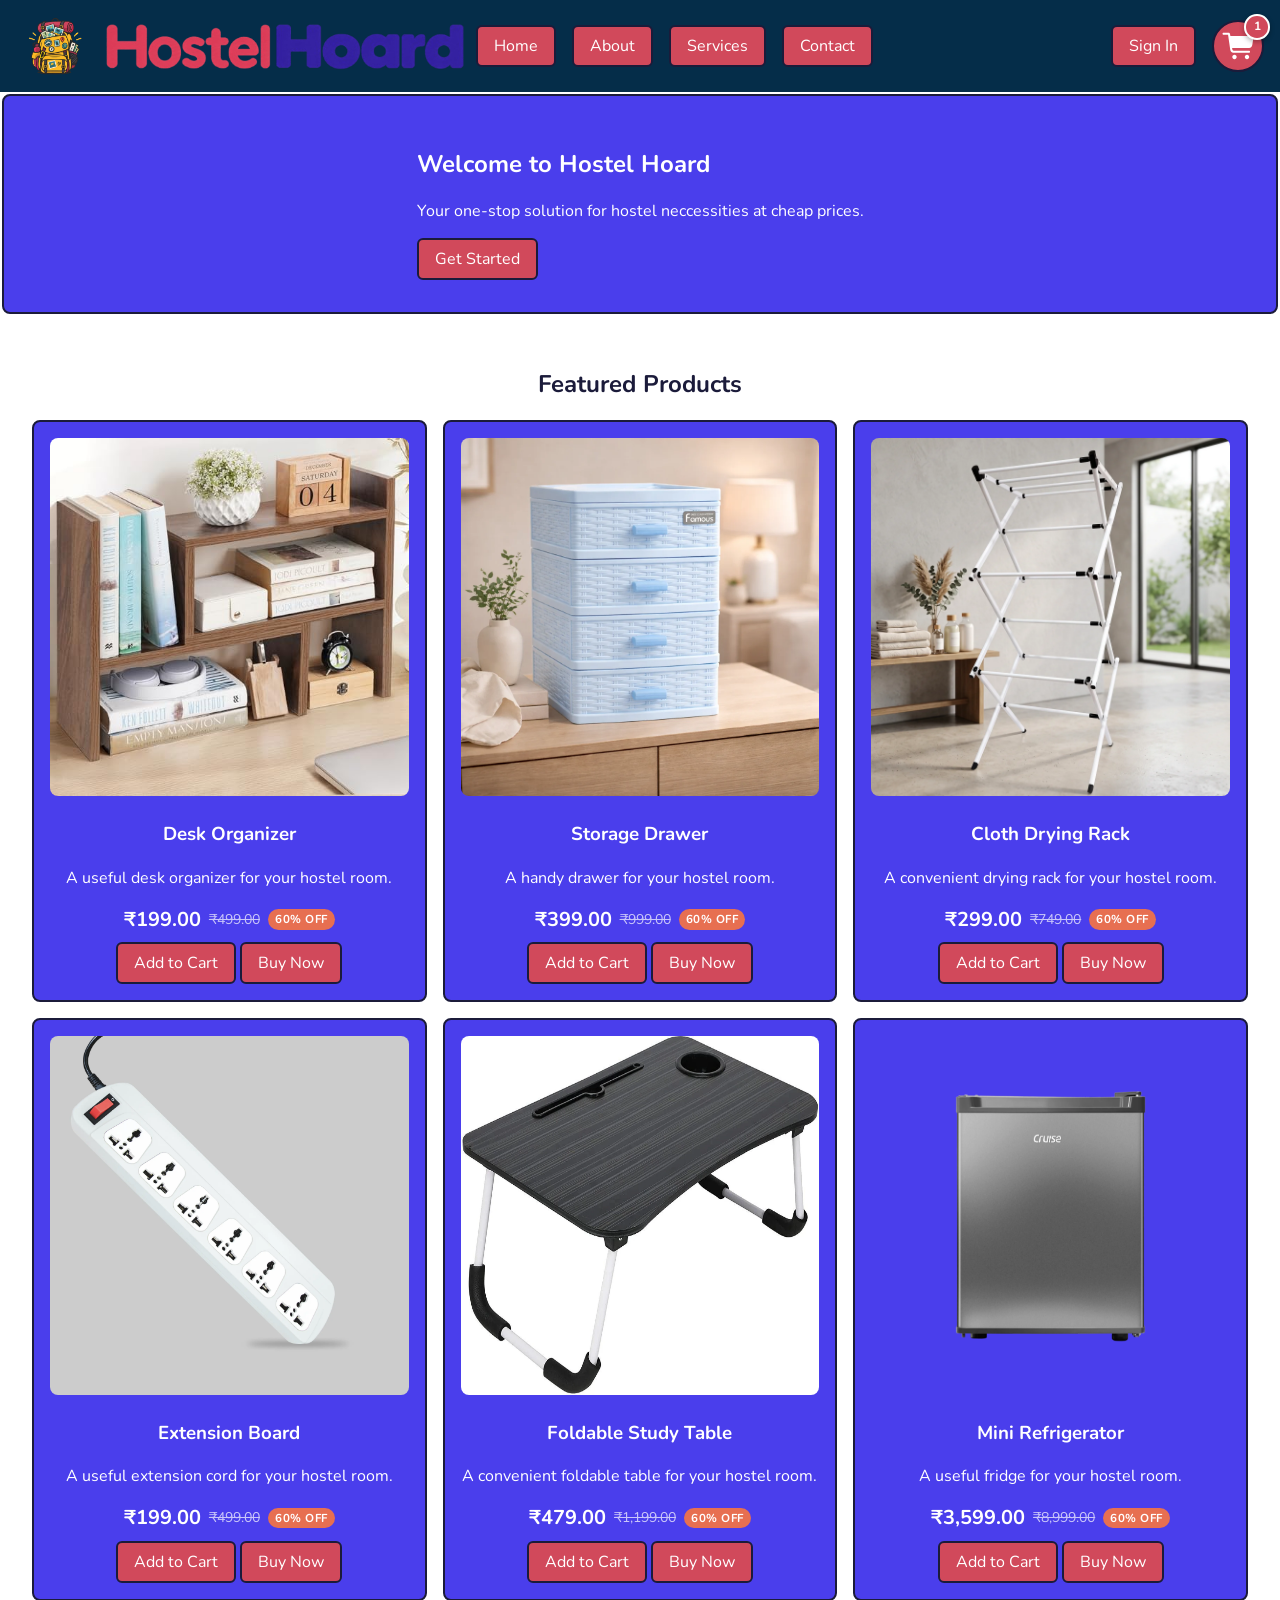
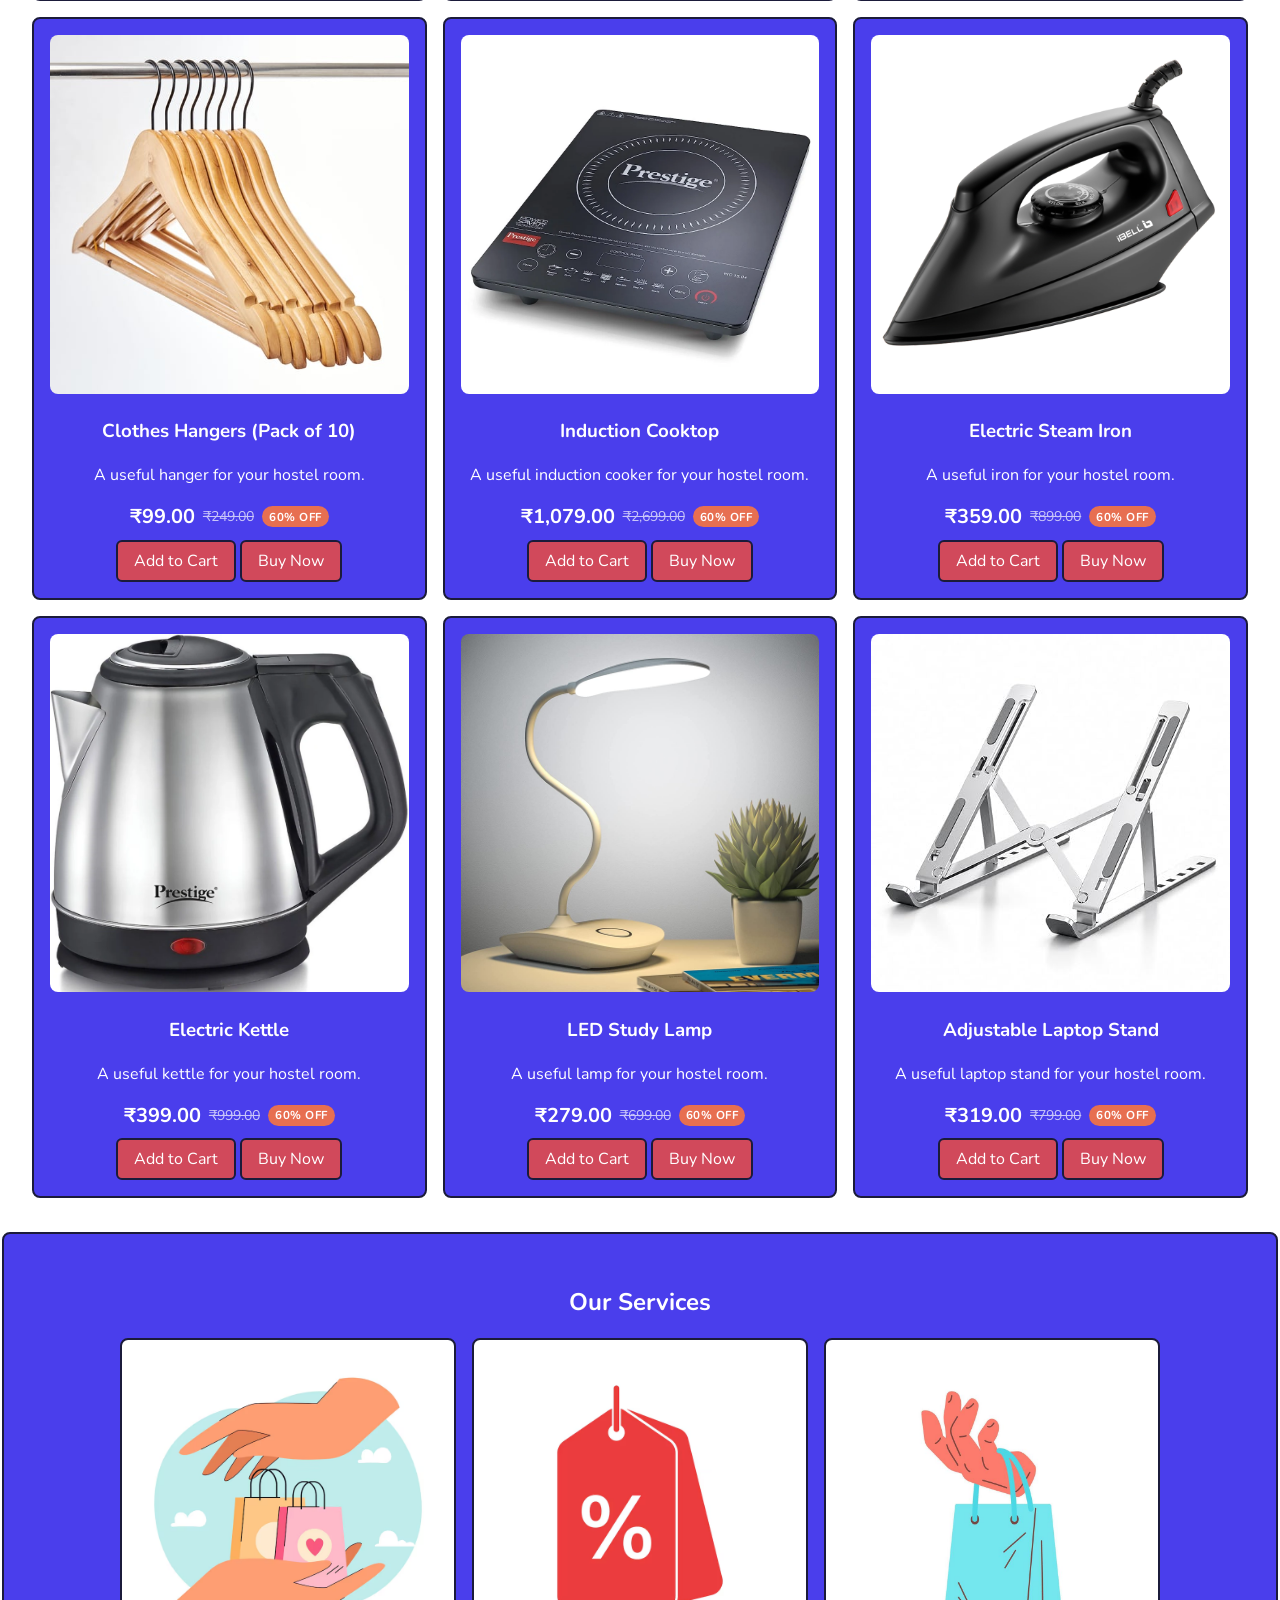
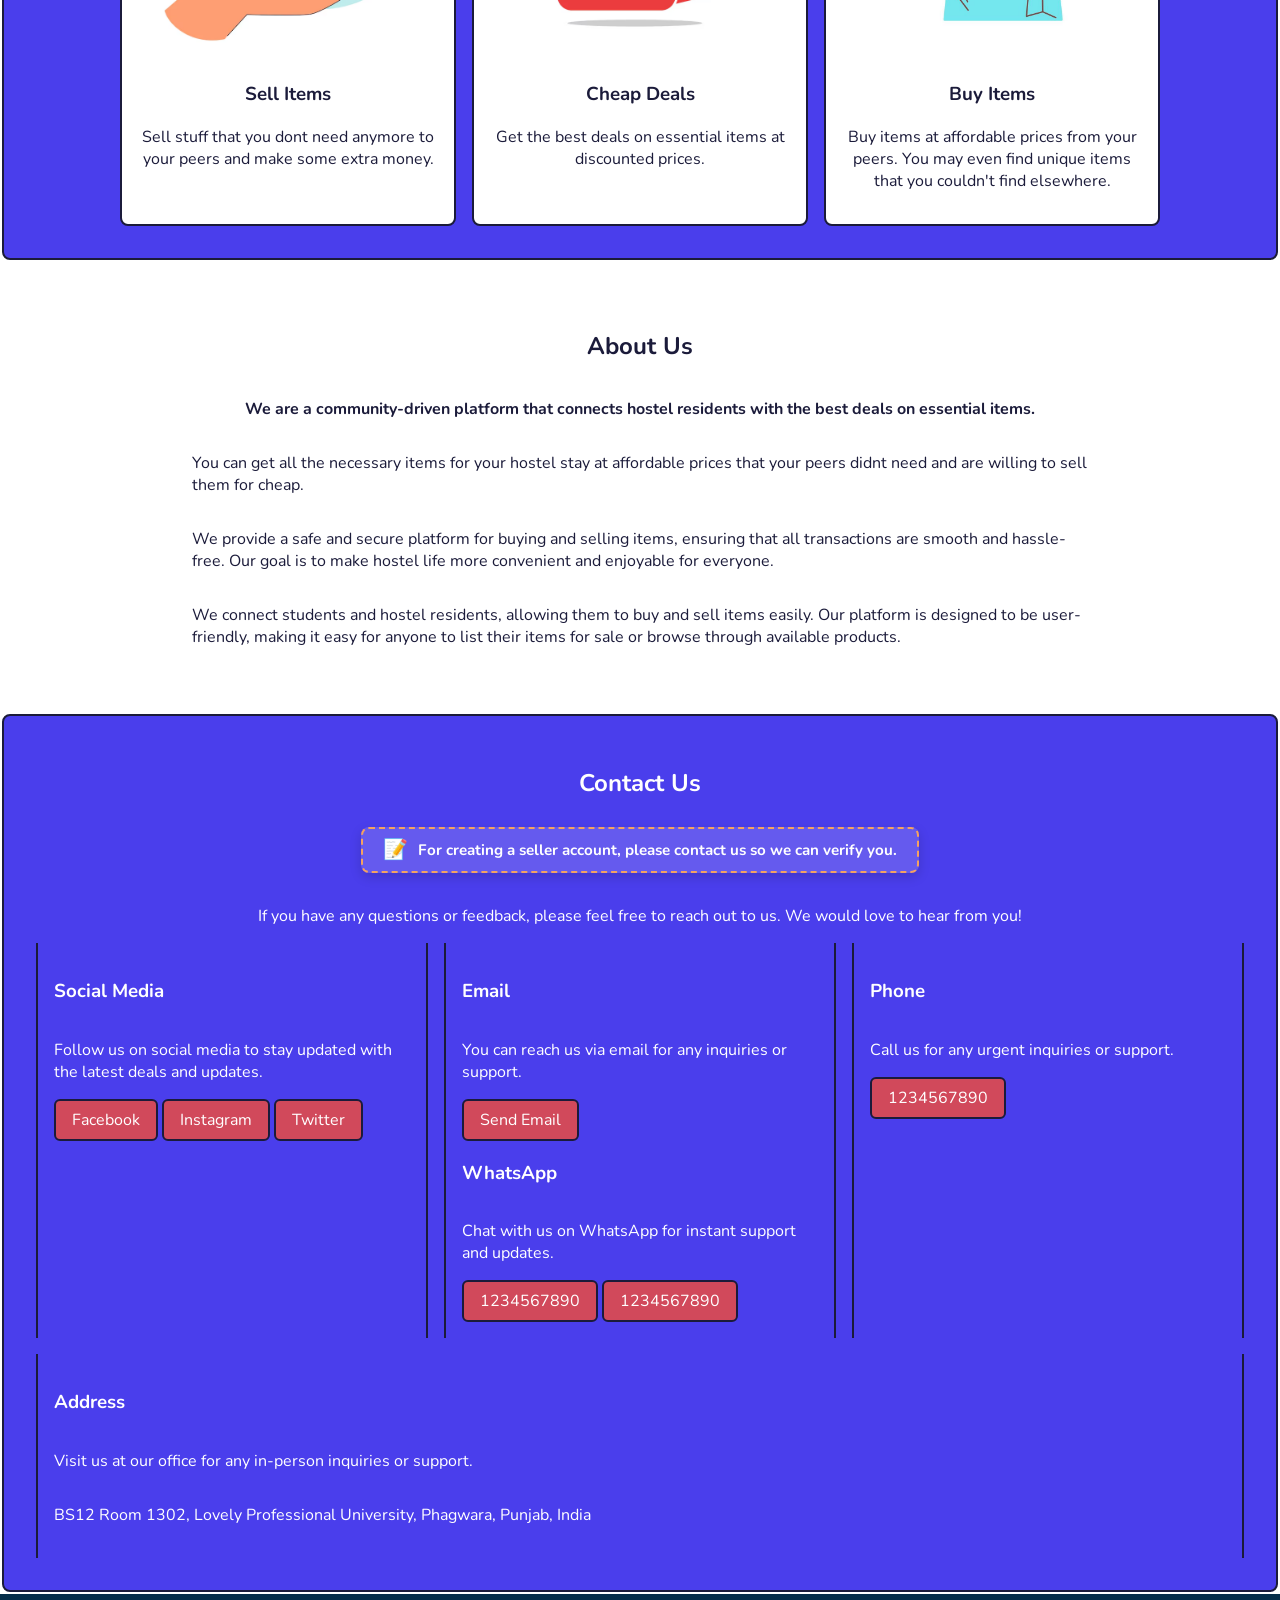
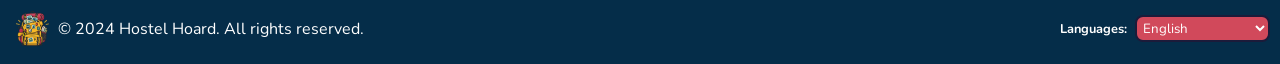
==== commit eb2ed6e1: "Seller account feature" ====
--- a/index.html
+++ b/index.html
@@ -347,6 +347,10 @@
 
     <section class="contact" id="contact">
         <h2 data-i18n="contact_us">Contact Us</h2>
+        <div class="seller-note-badge" role="note">
+            <span class="seller-note-icon" aria-hidden="true">📝</span>
+            <p data-i18n="seller_account_note">For creating a seller account, please contact us so we can verify you.</p>
+        </div>
         <p>If you have any questions or feedback, please feel free to reach out to us. We would love to hear from you!
         </p>
         <div class="contact-info">
--- a/style.css
+++ b/style.css
@@ -532,6 +532,36 @@
     font-weight: bold;
 }
 
+.seller-note-badge {
+    background-color: rgba(255, 255, 255, 0.15);
+    border: 2px dashed var(--warning-color);
+    border-radius: 8px;
+    padding: 0.65rem 1.25rem;
+    margin: 0.5rem auto 1rem auto;
+    max-width: 620px;
+    display: inline-flex;
+    align-items: center;
+    justify-content: center;
+    gap: 0.65rem;
+    box-shadow: 0 4px 12px rgba(0, 0, 0, 0.15);
+    box-sizing: border-box;
+}
+
+.seller-note-badge .seller-note-icon {
+    font-size: 1.25rem;
+    line-height: 1;
+    flex-shrink: 0;
+}
+
+.seller-note-badge p {
+    margin: 0;
+    font-size: 0.95rem;
+    font-weight: 700;
+    color: var(--light-color) !important;
+    text-align: center;
+    line-height: 1.4;
+}
+
 .contact-info {
     display: flex;
     flex-wrap: wrap;
@@ -3141,106 +3171,554 @@
     align-items: flex-start;
 }
 
-
 /* ==========================================================================
-   Accessibility (a11y) & Internationalization (RTL) Styles
+   Seller Contact & Peer-to-Peer Chat Popup (Blur Background)
    ========================================================================== */
 
-/* Skip Link for Keyboard Users */
-.skip-link {
-    position: absolute;
-    top: -120px;
-    left: 12px;
+body.seller-modal-open {
+    overflow: hidden !important;
+}
+
+.seller-modal-backdrop {
+    position: fixed;
+    top: 0;
+    left: 0;
+    width: 100vw;
+    height: 100vh;
+    background-color: rgba(5, 45, 73, 0.72);
+    backdrop-filter: blur(8px);
+    -webkit-backdrop-filter: blur(8px);
+    z-index: 99999;
+    display: flex;
+    align-items: center;
+    justify-content: center;
+    padding: 1rem;
+    box-sizing: border-box;
+    opacity: 0;
+    visibility: hidden;
+    transition: opacity 0.25s ease, visibility 0.25s ease;
+}
+
+.seller-modal-backdrop.active {
+    opacity: 1;
+    visibility: visible;
+}
+
+.seller-modal-dialog {
+    background-color: var(--light-color);
+    color: var(--dark-color);
+    border: 2.5px solid var(--dark-color);
+    border-radius: 16px;
+    width: 100%;
+    max-width: 640px;
+    max-height: 90vh;
+    display: flex;
+    flex-direction: column;
+    box-shadow: 0 20px 45px rgba(0, 0, 0, 0.4), 6px 8px 0px rgba(27, 27, 58, 0.4);
+    overflow: hidden;
+    transform: scale(0.94) translateY(15px);
+    transition: transform 0.25s cubic-bezier(0.16, 1, 0.3, 1);
+}
+
+.seller-modal-backdrop.active .seller-modal-dialog {
+    transform: scale(1) translateY(0);
+}
+
+.seller-modal-header {
+    background-color: var(--primary-color);
+    color: var(--light-color);
+    padding: 0.85rem 1.2rem;
+    display: flex;
+    align-items: center;
+    justify-content: space-between;
+    border-bottom: 2px solid var(--dark-color);
+}
+
+.seller-header-info {
+    display: flex;
+    align-items: center;
+    gap: 0.75rem;
+}
+
+.seller-header-avatar {
+    width: 42px;
+    height: 42px;
+    border-radius: 50%;
     background-color: var(--warning-color);
     color: var(--dark-color);
+    display: flex;
+    align-items: center;
+    justify-content: center;
+    font-weight: 800;
+    font-size: 1.1rem;
+    border: 2px solid var(--light-color);
+    box-shadow: 0 2px 6px rgba(0, 0, 0, 0.2);
+    flex-shrink: 0;
+}
+
+.seller-modal-title {
+    margin: 0;
+    font-size: 1.15rem;
+    font-weight: 800;
+    color: var(--light-color);
+    line-height: 1.2;
+}
+
+.seller-badge-sub {
+    font-size: 0.78rem;
+    color: var(--warning-color);
+    font-weight: 700;
+    display: flex;
+    align-items: center;
+    gap: 0.3rem;
+}
+
+.seller-modal-close-btn {
+    background: transparent;
+    border: none;
+    color: var(--light-color);
+    font-size: 1.8rem;
+    line-height: 1;
+    cursor: pointer;
+    padding: 0 6px;
+    border-radius: 6px;
+    transition: transform 0.15s ease, color 0.15s ease;
+}
+
+.seller-modal-close-btn:hover {
+    color: var(--warning-color);
+    transform: scale(1.15);
+}
+
+/* Item Summary Strip */
+.seller-item-strip {
+    display: flex;
+    align-items: center;
+    gap: 0.85rem;
     padding: 0.65rem 1.2rem;
+    background-color: #f1f5f9;
+    border-bottom: 1.5px solid #cbd5e1;
+}
+
+.seller-item-img {
+    width: 44px;
+    height: 44px;
+    border-radius: 8px;
+    object-fit: cover;
+    border: 1.5px solid var(--dark-color);
+    background: #fff;
+    flex-shrink: 0;
+}
+
+.seller-item-details {
+    flex: 1;
+    min-width: 0;
+}
+
+.seller-item-name {
     font-weight: 800;
     font-size: 0.95rem;
-    border: 2px solid var(--dark-color);
-    border-radius: 8px;
-    box-shadow: 0 4px 10px rgba(0, 0, 0, 0.3);
-    z-index: 999999;
+    color: var(--dark-color);
+    white-space: nowrap;
+    overflow: hidden;
+    text-overflow: ellipsis;
+}
+
+.seller-item-price {
+    font-size: 0.88rem;
+    font-weight: 800;
+    color: var(--danger-color);
+}
+
+.seller-item-notice {
+    display: flex;
+    flex-direction: column;
+    align-items: flex-end;
+    font-size: 0.75rem;
+    color: #475569;
+    font-weight: 700;
+    text-align: right;
+}
+
+.seller-item-notice span {
+    background: #e2e8f0;
+    padding: 2px 6px;
+    border-radius: 4px;
+    color: var(--primary-color);
+    font-weight: 800;
+}
+
+/* Seller Contact Info Card */
+.seller-info-card {
+    padding: 0.85rem 1.2rem;
+    background-color: #ffffff;
+    border-bottom: 2px solid #e2e8f0;
+}
+
+.seller-info-grid {
+    display: grid;
+    grid-template-columns: repeat(2, 1fr);
+    gap: 0.65rem 1rem;
+}
+
+.seller-info-item {
+    display: flex;
+    align-items: flex-start;
+    gap: 0.6rem;
+    padding: 0.45rem 0.6rem;
+    background-color: #f8fafc;
+    border: 1.5px solid #e2e8f0;
+    border-radius: 8px;
+}
+
+.seller-info-icon {
+    font-size: 1.25rem;
+    line-height: 1;
+    margin-top: 2px;
+}
+
+.seller-info-text {
+    display: flex;
+    flex-direction: column;
+    min-width: 0;
+    overflow: hidden;
+}
+
+.seller-info-text label {
+    font-size: 0.7rem;
+    text-transform: uppercase;
+    letter-spacing: 0.5px;
+    font-weight: 800;
+    color: #64748b;
+    margin-bottom: 1px;
+}
+
+.seller-info-text strong,
+.seller-info-text span,
+.seller-info-text a {
+    font-size: 0.85rem;
+    font-weight: 700;
+    color: var(--dark-color);
+    white-space: nowrap;
+    overflow: hidden;
+    text-overflow: ellipsis;
     text-decoration: none;
-    transition: top 0.2s cubic-bezier(0.16, 1, 0.3, 1);
-}
-
-.skip-link:focus {
-    top: 12px;
-    outline: 3px solid var(--dark-color) !important;
-    outline-offset: 2px !important;
-}
-
-/* High Contrast Focus States (WCAG 2.4.7) */
-:focus-visible {
-    outline: 3px solid #f4a261 !important;
-    outline-offset: 3px !important;
-}
-
-button:focus-visible,
-a.btn:focus-visible,
-.btn:focus-visible,
-input:focus-visible,
-select:focus-visible,
-[role="button"]:focus-visible {
-    outline: 3px solid #ffbe0b !important;
-    outline-offset: 2px !important;
-    box-shadow: 0 0 0 4px rgba(244, 162, 97, 0.4) !important;
-}
-
-/* RTL (Arabic) Support */
-html[dir="rtl"] {
+}
+
+.seller-contact-link:hover {
+    color: var(--secondary-color);
+    text-decoration: underline;
+}
+
+/* Chat Window Frontend */
+.seller-chat-window {
+    flex: 1;
+    display: flex;
+    flex-direction: column;
+    min-height: 280px;
+    max-height: 380px;
+    background-color: #fdfdfd;
+}
+
+.seller-chat-header {
+    display: flex;
+    justify-content: space-between;
+    align-items: center;
+    padding: 0.5rem 1.2rem;
+    background-color: #f8fafc;
+    border-bottom: 1px solid #e2e8f0;
+}
+
+.seller-status-indicator {
+    display: flex;
+    align-items: center;
+    gap: 0.45rem;
+    font-size: 0.78rem;
+    font-weight: 700;
+    color: #16a34a;
+}
+
+.seller-online-dot {
+    width: 8px;
+    height: 8px;
+    border-radius: 50%;
+    background-color: #22c55e;
+    box-shadow: 0 0 6px rgba(34, 197, 94, 0.7);
+    display: inline-block;
+}
+
+.seller-quick-actions {
+    display: flex;
+    gap: 0.4rem;
+}
+
+.seller-pill-btn {
+    display: inline-flex;
+    align-items: center;
+    gap: 0.25rem;
+    font-size: 0.75rem;
+    font-weight: 700;
+    color: var(--dark-color);
+    background-color: #ffffff;
+    border: 1.5px solid var(--dark-color);
+    border-radius: 12px;
+    padding: 0.2rem 0.55rem;
+    text-decoration: none;
+    transition: background-color 0.2s, transform 0.15s;
+}
+
+.seller-pill-btn:hover {
+    background-color: var(--warning-color);
+    transform: translateY(-1px);
+}
+
+.seller-chat-messages {
+    flex: 1;
+    overflow-y: auto;
+    padding: 0.9rem 1.2rem;
+    display: flex;
+    flex-direction: column;
+    gap: 0.7rem;
+    background-color: #f8fafc;
+    scroll-behavior: smooth;
+}
+
+.chat-bubble {
+    max-width: 80%;
+    padding: 0.6rem 0.85rem;
+    border-radius: 12px;
+    font-size: 0.88rem;
+    line-height: 1.35;
+    position: relative;
+    word-break: break-word;
+}
+
+.chat-system-pill {
+    align-self: center;
+    background-color: #e2e8f0;
+    color: #475569;
+    font-size: 0.72rem;
+    font-weight: 700;
+    padding: 0.35rem 0.75rem;
+    border-radius: 20px;
+    text-align: center;
+    border: 1px solid #cbd5e1;
+    max-width: 90%;
+}
+
+.chat-bubble-incoming {
+    align-self: flex-start;
+    background-color: #ffffff;
+    color: var(--dark-color);
+    border: 1.5px solid #cbd5e1;
+    border-bottom-left-radius: 3px;
+    box-shadow: 0 2px 4px rgba(0, 0, 0, 0.04);
+}
+
+.chat-bubble-outgoing {
+    align-self: flex-end;
+    background-color: var(--secondary-color);
+    color: #ffffff;
+    border: 1.5px solid var(--dark-color);
+    border-bottom-right-radius: 3px;
+    box-shadow: 0 2px 4px rgba(0, 0, 0, 0.1);
+}
+
+.chat-bubble-meta {
+    font-size: 0.68rem;
+    margin-top: 3px;
+    opacity: 0.75;
     text-align: right;
 }
 
-html[dir="rtl"] .navbar {
-    direction: rtl;
-}
-
-html[dir="rtl"] .nav-links {
-    direction: rtl;
-}
-
-html[dir="rtl"] .nav-buttons {
-    direction: rtl;
-    justify-content: flex-start;
-}
-
-html[dir="rtl"] .cart-dropdown {
-    right: auto;
-    left: 0;
+.chat-bubble-outgoing .chat-bubble-meta {
+    color: #e0e7ff;
+}
+
+.chat-typing-indicator {
+    align-self: flex-start;
+    background-color: #ffffff;
+    border: 1.5px solid #cbd5e1;
+    border-radius: 12px;
+    padding: 0.5rem 0.75rem;
+    display: inline-flex;
+    align-items: center;
+    gap: 4px;
+}
+
+.chat-typing-indicator span {
+    width: 6px;
+    height: 6px;
+    background-color: #94a3b8;
+    border-radius: 50%;
+    animation: typing-dot 1.2s infinite ease-in-out;
+}
+
+.chat-typing-indicator span:nth-child(2) {
+    animation-delay: 0.2s;
+}
+
+.chat-typing-indicator span:nth-child(3) {
+    animation-delay: 0.4s;
+}
+
+@keyframes typing-dot {
+    0%, 80%, 100% {
+        transform: scale(0.6);
+        opacity: 0.4;
+    }
+    40% {
+        transform: scale(1.1);
+        opacity: 1;
+    }
+}
+
+/* Quick Suggestion Chips */
+.seller-chat-chips {
+    display: flex;
+    gap: 0.4rem;
+    padding: 0.45rem 1.2rem;
+    background-color: #f1f5f9;
+    border-top: 1px solid #e2e8f0;
+    overflow-x: auto;
+    white-space: nowrap;
+    scrollbar-width: thin;
+}
+
+.seller-chip {
+    background-color: #ffffff;
+    color: var(--dark-color);
+    border: 1px solid #cbd5e1;
+    border-radius: 14px;
+    padding: 0.25rem 0.65rem;
+    font-size: 0.75rem;
+    font-weight: 700;
+    cursor: pointer;
+    transition: all 0.15s ease;
+    flex-shrink: 0;
+    font-family: inherit;
+}
+
+.seller-chip:hover {
+    background-color: var(--secondary-color);
+    color: #ffffff;
+    border-color: var(--dark-color);
+}
+
+/* Chat Input Bar */
+.seller-chat-input-bar {
+    display: flex;
+    gap: 0.5rem;
+    padding: 0.75rem 1.2rem;
+    background-color: #ffffff;
+    border-top: 2px solid var(--dark-color);
+}
+
+.seller-chat-input {
+    flex: 1;
+    padding: 0.6rem 0.85rem;
+    border: 1.5px solid var(--dark-color);
+    border-radius: 8px;
+    font-family: inherit;
+    font-size: 0.9rem;
+    outline: none;
+    transition: border-color 0.2s;
+}
+
+.seller-chat-input:focus {
+    border-color: var(--secondary-color);
+    box-shadow: 0 0 0 2px rgba(74, 62, 236, 0.25);
+}
+
+.seller-chat-send-btn {
+    display: inline-flex;
+    align-items: center;
+    gap: 0.35rem;
+    padding: 0.6rem 1rem;
+    background-color: var(--danger-color);
+    color: #ffffff;
+    border: 2px solid var(--dark-color);
+    border-radius: 8px;
+    font-family: inherit;
+    font-weight: 800;
+    font-size: 0.88rem;
+    cursor: pointer;
+    transition: background-color 0.2s, transform 0.15s;
+    flex-shrink: 0;
+}
+
+.seller-chat-send-btn:hover {
+    background-color: var(--danger-hover-color);
+    transform: translateY(-1px);
+}
+
+/* RTL overrides for Seller Modal */
+html[dir="rtl"] .seller-modal-dialog {
     text-align: right;
 }
 
-html[dir="rtl"] .cart-dropdown::before {
-    right: auto;
-    left: 18px;
-}
-
-html[dir="rtl"] .profile-dropdown-panel {
-    right: auto;
-    left: 0;
-    text-align: right;
-}
-
-html[dir="rtl"] .profile-dropdown-panel::before {
-    right: auto;
-    left: 14px;
-}
-
-html[dir="rtl"] #current-profile {
-    margin-right: 0;
-    margin-left: auto;
-}
-
-html[dir="rtl"] .profile-info .switch-btn,
-html[dir="rtl"] .profile-info .edit-profile-btn,
-html[dir="rtl"] .address-card-buttons {
-    margin-left: 0;
-    margin-right: auto;
-}
-
-html[dir="rtl"] .user-details {
-    margin-left: 0;
-    margin-right: 0.5rem;
+html[dir="rtl"] .seller-header-info {
+    flex-direction: row-reverse;
+}
+
+html[dir="rtl"] .seller-item-strip {
+    flex-direction: row-reverse;
+}
+
+html[dir="rtl"] .seller-item-notice {
     align-items: flex-start;
+    text-align: left;
+}
+
+html[dir="rtl"] .seller-info-item {
+    flex-direction: row-reverse;
+}
+
+html[dir="rtl"] .seller-chat-header {
+    flex-direction: row-reverse;
+}
+
+html[dir="rtl"] .chat-bubble-incoming {
+    align-self: flex-end;
+    border-bottom-left-radius: 12px;
+    border-bottom-right-radius: 3px;
+}
+
+html[dir="rtl"] .chat-bubble-outgoing {
+    align-self: flex-start;
+    border-bottom-right-radius: 12px;
+    border-bottom-left-radius: 3px;
+}
+
+html[dir="rtl"] .seller-chat-input-bar {
+    flex-direction: row-reverse;
+}
+
+@media screen and (max-width: 600px) {
+    .seller-modal-dialog {
+        max-height: 94vh;
+        border-radius: 12px;
+    }
+
+    .seller-info-grid {
+        grid-template-columns: 1fr;
+        gap: 0.45rem;
+    }
+
+    .seller-chat-window {
+        min-height: 240px;
+        max-height: 320px;
+    }
+
+    .seller-modal-header {
+        padding: 0.7rem 1rem;
+    }
+
+    .seller-item-strip,
+    .seller-info-card,
+    .seller-chat-messages,
+    .seller-chat-input-bar {
+        padding-left: 0.85rem;
+        padding-right: 0.85rem;
+    }
 }
